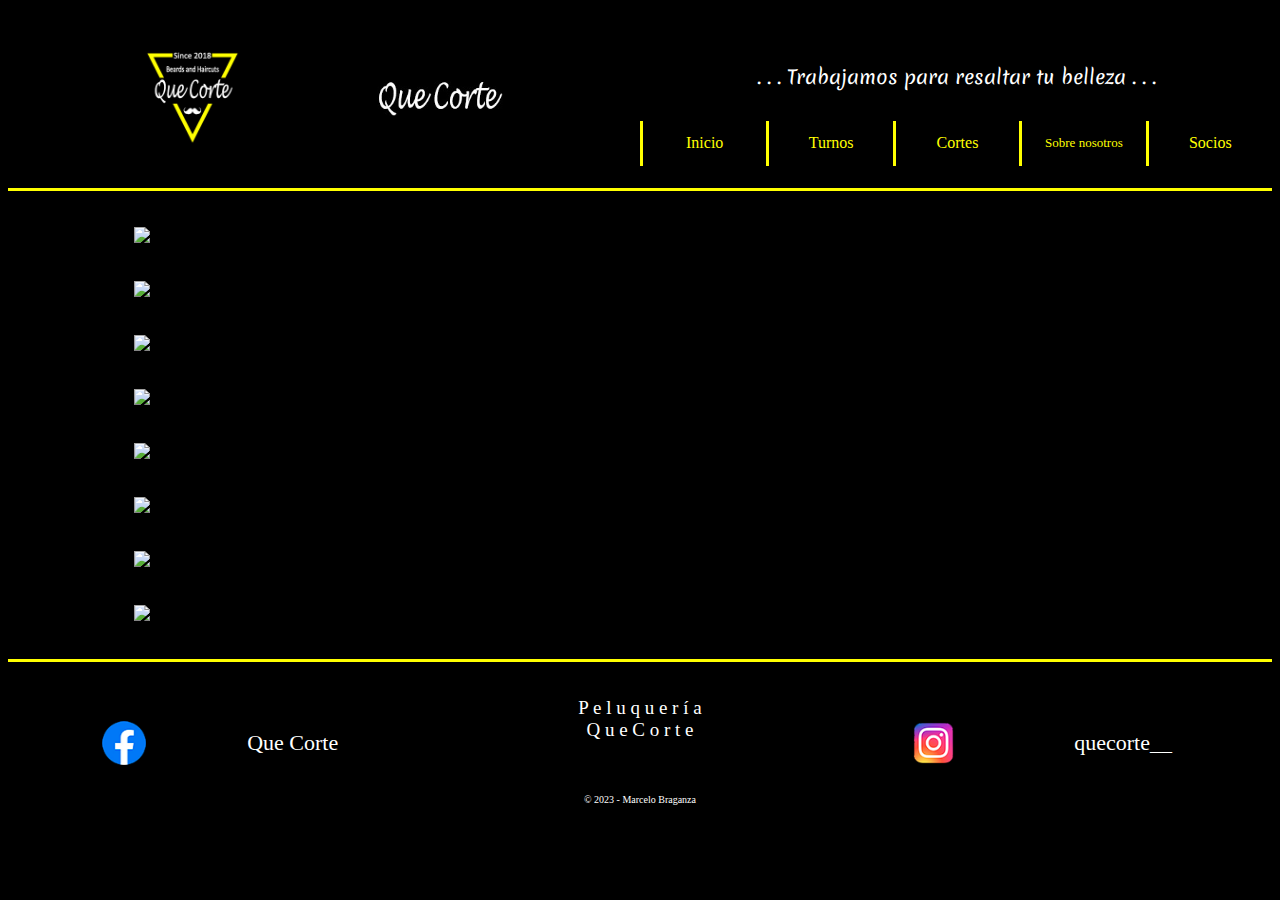
==== pages/cortes.html @ f1d54bb9 "queCorte_v1" ====
<!DOCTYPE html>
<html lang="en">
<head>
  <meta charset="UTF-8">
  <meta http-equiv="X-UA-Compatible" content="IE=edge">
  <meta name="viewport" content="width=device-width, initial-scale=1.0">
  <meta name="description" content="imagenes de diferentes cortes de pelo">
  <meta name="keywords" content="que corte, estilo, belleza, turnos, cortes, degrade, sobre nosotros, socios">
  <link href="https://cdn.jsdelivr.net/npm/bootstrap@5.3.0-alpha1/dist/css/bootstrap.min.css" rel="stylesheet" integrity="sha384-GLhlTQ8iRABdZLl6O3oVMWSktQOp6b7In1Zl3/Jr59b6EGGoI1aFkw7cmDA6j6gD" crossorigin="anonymous">
  <link rel="stylesheet" href="https://cdnjs.cloudflare.com/ajax/libs/animate.css/4.1.1/animate.min.css"/>
  <link rel="preconnect" href="https://fonts.googleapis.com">
  <link rel="preconnect" href="https://fonts.gstatic.com" crossorigin>
  <link href="https://fonts.googleapis.com/css2?family=Merienda:wght@600&display=swap" rel="stylesheet">
  <link rel="stylesheet" href="../sass/main.css">
  <title>Cortes</title>
</head>
<body>

  <header class="header">

    <div class="header-mobile">

      <div class="header-mobile__logo">
        <img class="header-mobile__logo__tamaño" src="../img/logo-que-corte.jpg" alt="logoQueCorte">
      </div>
  
      <div class="header-mobile__titulo animate__animated animate__slideInDown">
        <img class="header-mobile__titulo__tamaño" src="../img/titulo-header.jpg" alt="tituloHeader">
      </div>
  
      <div class="header-mobile__nav">
  
        <div class="dropdown header-mobile__nav__wid-dropdown">

          <button class="btn btn-color btn-sm dropdown-toggle header-mobile__nav__wid-dropdown__prop" type="button" data-bs-toggle="dropdown" aria-expanded="false">
          Menú
          </button>
          <ul class="dropdown-menu btn-color">
  
            <a class="header-mobile__nav__wid-dropdown__text-dec-href" href="../index.html"><li><button class="dropdown-item" type="button">Inicio</button></li></a>
  
  
            <a class="header-mobile__nav__wid-dropdown__text-dec-href" href="./turnos.html"><li><button class="dropdown-item" type="button">Turnos</button></li></a>
  
                    
            <a class="header-mobile__nav__wid-dropdown__text-dec-href" href="./cortes.html"><li><button class="dropdown-item" type="button">Cortes</button></li></a>
  
            <a class="header-mobile__nav__wid-dropdown__text-dec-href" href="./sobre-nosotros.html"><li><button class="dropdown-item" type="button">Sobre nosotros</button></li></a>
  
            <a class="header-mobile__nav__wid-dropdown__text-dec-href" href="./socios.html"><li><button class="dropdown-item" type="button">Socios</button></li></a>
  
          </ul>

        </div>

      </div>

    </div>

    <div class="header-desk">

      <div class="header-desk__logo-titulo">

        <img class="header-desk__logo-titulo__logo" src="../img/logo-que-corte.jpg" alt="logoQueCorte">
    
        <img class="header-desk__logo-titulo__titulo animate__animated animate__slideInDown" src="../img/titulo-header.jpg" alt="tituloHeader">
  
      </div>

      <div class="header-desk__frase-nav">

        <div class="header-desk__frase-nav__frase animate__animated animate__fadeInRightBig">
          . . . Trabajamos para resaltar tu belleza . . .
        </div>

        <div class="header-desk__frase-nav__nav">

          <div></div>
          <div></div>
          <div></div>
          <div></div>
          <div></div>
  
          <a class="header-desk__frase-nav__nav__enlaces-header" href="../index.html"><div>Inicio</div></a>
  
          <a class="header-desk__frase-nav__nav__enlaces-header" href="./turnos.html"><div>Turnos</div></a>
  
          <a class="header-desk__frase-nav__nav__enlaces-header" href="./cortes.html"><div>Cortes</div></a>
  
          <a class="header-desk__frase-nav__nav__enlaces-header header-desk__frase-nav__nav__over-enlace header-desk__frase-nav__nav__sobre-nosotros" href="./sobre-nosotros.html"><div>Sobre nosotros</div></a>
  
          <a class="header-desk__frase-nav__nav__enlaces-header" href="./socios.html"><div>Socios</div></a> 
          
          <div></div>
          <div></div>
          <div></div>
          <div></div>
          <div></div>
  
        </div>

      </div>
      
    </div>

  </header>

  <div class="body-cortes">
      
    <img class="body-cortes__cortes" src="../img/corte1.jpg" alt="corte1">

    <img class="body-cortes__cortes" src="../img/corte2.jpg" alt="corte2">

    <img class="body-cortes__cortes" src="../img/corte3.jpg" alt="corte3">

    <img class="body-cortes__cortes" src="../img/corte4.jpg" alt="corte4">

    <img class="body-cortes__cortes" src="../img/corte5.jpg" alt="corte5">

    <img class="body-cortes__cortes" src="../img/corte6.jpg" alt="corte6"> 

    <img class="body-cortes__cortes" src="../img/corte7.jpg" alt="corte7">

    <img class="body-cortes__cortes" src="../img/corte8.jpg" alt="corte8">

  </div>

  <footer class="footer">

    <div class="footer__face">

      <div></div>
      <div class="footer__face__logo-label">
        <div></div>
        <div class="footer__face__logo-label__logo">
          <img class="footer__face__logo-label__logo__img-dim" src="../img/logo-face.png" alt="logoFace">
        </div>
        <div class="footer__face__logo-label__label">
          Que Corte
        </div>
        <div></div>        
      </div>
      <div></div>

    </div>

    <div class="footer__titulo-copyrigth"> 

      <div class="footer__titulo-copyrigth__titulo animate__animated animate__heartBeat">
        <div>P e l u q u e r í a</div>
        <div>Q u e  C o r t e</div>
      </div>
      <div class="footer__titulo-copyrigth__copyrigth">
        © 2023 - Marcelo Braganza
      </div>
      
    </div>

    <div class="footer__insta">
      <div></div>
      <div class="footer__insta__logo-label">
        <div class="footer__insta__logo-label__logo">
          <img class="footer__insta__logo-label__logo__img-dim" src="../img/logo-insta.png" alt="logoInsta">
        </div>
        <div class="footer__insta__logo-label__label">
          quecorte__
        </div>
        <div></div>
      </div>
      <div></div>
    </div>

  </footer>

  <script src="https://cdn.jsdelivr.net/npm/bootstrap@5.3.0-alpha1/dist/js/bootstrap.bundle.min.js" integrity="sha384-w76AqPfDkMBDXo30jS1Sgez6pr3x5MlQ1ZAGC+nuZB+EYdgRZgiwxhTBTkF7CXvN" crossorigin="anonymous"></script>

</body>
</html>
---- sass/main.css ----
@charset "UTF-8";
.body-index {
  background-color: black;
  width: 100%;
  height: auto;
  display: flex;
  flex-direction: column;
  gap: 1vh;
  padding-top: 16vh;
  padding-bottom: 16vh;
}

.body-turnos {
  background-color: black;
  width: 100%;
  height: auto;
  padding-top: 18vh;
  padding-bottom: 18vh;
  display: flex;
  justify-content: center;
  align-items: center;
}
.body-turnos__regitro-turnos {
  background-color: black;
  width: 80%;
  height: auto;
  display: grid;
  grid-template-columns: 1fr;
  grid-template-rows: 1fr 1fr 1fr 1fr 1fr 1fr 1fr 1fr 1fr 1fr 1fr 1fr 1fr;
  border: 3px solid white;
  padding: 10px;
}
.body-turnos__regitro-turnos__h2 {
  width: 100%;
  height: auto;
  display: flex;
  justify-content: center;
  align-items: center;
  color: white;
  font-family: "Merienda", cursive;
}
.body-turnos__regitro-turnos__h2:hover {
  color: yellow;
}
.body-turnos__regitro-turnos__selecc-peluqueros {
  width: 100%;
  height: auto;
  display: flex;
  justify-content: center;
  align-items: center;
  padding: 5px;
}
.body-turnos__regitro-turnos__selecc-peluqueros__prop {
  width: 115px;
  height: auto;
  font-size: 13.5px;
  font-weight: 500;
}
.body-turnos__regitro-turnos__selecc-peluqueros__prop:hover {
  background-color: white;
  color: black;
}
.body-turnos__regitro-turnos__labels {
  color: white;
  width: 100%;
  height: auto;
  display: flex;
  justify-content: start;
  align-items: center;
  font-family: "Roboto Mono", monospace;
  font-weight: bolder;
}
.body-turnos__regitro-turnos__inputs {
  background-color: white;
  width: 100%;
  height: 80%;
  display: flex;
  justify-content: start;
  align-items: center;
}
.body-turnos__regitro-turnos__input-date {
  width: 70%;
  height: auto;
  display: flex;
  justify-content: center;
  align-items: center;
  justify-self: center;
  margin-top: 1vh;
}
.body-turnos__regitro-turnos__horarios {
  width: 100%;
  height: auto;
  display: flex;
  justify-content: center;
  align-items: center;
  margin-top: 2vh;
  gap: 2px;
}
.body-turnos__regitro-turnos__horarios__tm {
  width: 115px;
  height: auto;
  font-size: 13.5px;
  font-weight: 500;
}
.body-turnos__regitro-turnos__horarios__tm:hover {
  background-color: white;
  color: black;
}
.body-turnos__regitro-turnos__horarios__tt {
  width: 115px;
  height: auto;
  font-size: 13.5px;
  font-weight: 500;
}
.body-turnos__regitro-turnos__horarios__tt:hover {
  background-color: white;
  color: black;
}
.body-turnos__regitro-turnos__btn-regitrar-turno {
  width: 100%;
  height: auto;
  display: flex;
  justify-content: center;
  align-items: end;
  margin-bottom: 0.2vh;
}
.body-turnos__regitro-turnos__btn-regitrar-turno__prop {
  font-size: 13.5px;
  font-weight: 500;
  background-color: yellow;
}
.body-turnos__regitro-turnos__btn-regitrar-turno__prop:hover {
  background-color: white;
  color: black;
}

.body-cortes {
  width: 100%;
  height: auto;
  padding-top: 16.5vh;
  padding-bottom: 16.5vh;
  display: flex;
  flex-direction: column;
  align-items: center;
  gap: 1.5vh;
}
.body-cortes__cortes {
  width: 100%;
  height: auto;
}

.body-sobre-nosotros {
  width: 100%;
  height: auto;
  display: flex;
  justify-content: center;
  align-items: center;
  padding-top: 19.5vh;
  padding-bottom: 19.5vh;
}
.body-sobre-nosotros__texto {
  width: 80%;
  height: auto;
  color: white;
  text-align: justify;
}

.body-socios {
  width: 100%;
  height: auto;
  display: flex;
  justify-content: center;
  align-items: center;
  padding-top: 22.5vh;
  padding-bottom: 22.5vh;
}
.body-socios__form {
  width: 80%;
  height: auto;
  display: grid;
  grid-template-columns: 1fr;
  grid-template-rows: 1fr 1fr 1fr 1fr 1fr 1fr 1fr;
  gap: 3vh;
}
.body-socios__form__h2-socios {
  width: 100%;
  height: auto;
  display: flex;
  justify-content: center;
  align-items: center;
  color: white;
  font-family: "Merienda", cursive;
  font-size: 22px;
}
.body-socios__form__h2-socios:hover {
  color: yellow;
}
.body-socios__form__label-input-socios {
  width: 100%;
  height: 10%;
  display: grid;
  grid-template-columns: 1fr 3fr;
  gap: 10px;
  color: white;
}
.body-socios__form__wid-hei-socios {
  width: 100%;
  height: auto;
}
.body-socios__form__btn-socios {
  width: 100%;
  height: auto;
  display: flex;
  justify-content: center;
  align-items: center;
}
.body-socios__form__btn-socios__prop {
  font-size: 13.5px;
  font-weight: 500;
}
.body-socios__form__btn-socios__prop:hover {
  background-color: white;
  color: black;
}

body {
  background-color: black;
}

.btn-color {
  background-color: yellow;
}

.header-desk {
  display: none;
}

.header-mobile {
  background-color: black;
  width: 100%;
  height: 15vh;
  display: grid;
  grid-template-columns: 2fr 3fr 2fr;
  grid-template-rows: 1fr;
  border-bottom: 3px solid yellow;
  position: fixed;
  top: 0;
  z-index: 5;
}
.header-mobile__logo {
  width: 100%;
  height: auto;
  display: flex;
  justify-content: center;
  align-items: center;
}
.header-mobile__logo__tamaño {
  width: 70%;
  height: auto;
}
.header-mobile__titulo {
  width: 100%;
  height: auto;
  display: flex;
  justify-content: center;
  align-items: center;
}
.header-mobile__titulo__tamaño {
  width: 70%;
  height: auto;
}
.header-mobile__nav {
  width: 100%;
  height: auto;
  display: flex;
  justify-content: center;
  align-items: center;
}
.header-mobile__nav__wid-dropdown {
  width: 90%;
  height: auto;
}
.header-mobile__nav__wid-dropdown__prop {
  font-weight: 500;
}
.header-mobile__nav__wid-dropdown__text-dec-href {
  text-decoration: none;
}

.footer {
  background-color: black;
  width: 100%;
  height: 15vh;
  display: grid;
  grid-template-columns: 1fr 1fr 1fr;
  grid-template-rows: 1fr;
  border-top: 3px solid yellow;
  position: fixed;
  bottom: 0;
  z-index: 5;
}
.footer__face {
  width: 100%;
  height: auto;
  display: grid;
  grid-template-columns: 1fr;
  grid-template-rows: 1fr 2fr 1fr;
}
.footer__face__logo-label {
  width: 100%;
  height: auto;
  display: grid;
  grid-template-columns: 10% auto auto 10%;
  grid-template-rows: 1fr;
}
.footer__face__logo-label__logo {
  width: 100%;
  height: auto;
  display: flex;
  justify-content: center;
  align-items: center;
}
.footer__face__logo-label__logo__img-dim {
  width: 70%;
  height: auto;
}
.footer__face__logo-label__label {
  width: 100%;
  height: auto;
  display: flex;
  justify-content: center;
  align-items: center;
  font-size: 11px;
  color: white;
}
.footer__face__logo-label__label:hover {
  color: yellow;
}
.footer__titulo-copyrigth {
  width: 100%;
  height: auto;
  display: grid;
  grid-template-columns: 1fr;
  grid-template-rows: 70% 30%;
}
.footer__titulo-copyrigth__titulo {
  width: 100%;
  height: auto;
  display: flex;
  justify-content: center;
  align-items: center;
  flex-direction: column;
  color: white;
  font-size: 12px;
}
.footer__titulo-copyrigth__copyrigth {
  width: 100%;
  height: auto;
  display: flex;
  justify-content: center;
  align-items: center;
  font-size: 50%;
  color: white;
}
.footer__insta {
  width: 100%;
  height: auto;
  display: grid;
  grid-template-columns: 1fr;
  grid-template-rows: 1fr 2fr 1fr;
}
.footer__insta__logo-label {
  width: 100%;
  height: auto;
  display: grid;
  grid-template-columns: auto auto 15%;
  grid-template-rows: 1fr;
}
.footer__insta__logo-label__logo {
  width: 100%;
  height: auto;
  display: flex;
  justify-content: center;
  align-items: center;
}
.footer__insta__logo-label__logo__img-dim {
  width: 60%;
  height: auto;
}
.footer__insta__logo-label__label {
  width: 100%;
  height: auto;
  display: flex;
  justify-content: center;
  align-items: center;
  font-size: 11px;
  color: white;
}
.footer__insta__logo-label__label:hover {
  color: yellow;
}

@media (min-width: 425px) {
  .header-mobile__logo__tamaño {
    width: 60%;
    height: auto;
  }
  .header-mobile__titulo__tamaño {
    width: 65%;
    height: auto;
  }
  .header-mobile__nav__wid-dropdown__prop {
    width: 85px;
    height: auto;
  }
  .body-sobre-nosotros__texto {
    font-size: 16.5px;
  }
  .footer__titulo-copyrigth__titulo {
    font-size: 14px;
  }
  .footer__titulo-copyrigth__copyrigth {
    font-size: 9px;
  }
}
@media (orientation: landscape) and (max-width: 767px) {
  .header-mobile {
    height: 25vh;
  }
  .header-mobile__logo__tamaño {
    width: 35%;
  }
  .header-mobile__titulo__tamaño {
    width: 40%;
  }
  .header-mobile__nav__wid-dropdown__prop {
    width: 115px;
  }
  .body-index {
    padding-top: 30vh;
    padding-bottom: 5vh;
    gap: 5vh;
  }
  .body-turnos {
    padding-top: 35vh;
    padding-bottom: 10vh;
  }
  .body-cortes {
    padding-top: 30vh;
    padding-bottom: 5vh;
    gap: 5vh;
  }
  .body-cortes__cortes {
    width: 90%;
  }
  .body-sobre-nosotros {
    padding-top: 30vh;
    padding-bottom: 5vh;
  }
  .body-sobre-nosotros__texto {
    font-size: 15px;
  }
  .body-socios {
    padding-top: 35vh;
    padding-bottom: 10vh;
  }
  .body-socios__form {
    width: 65%;
  }
  .footer {
    height: 25vh;
    position: relative;
  }
  .footer__face__logo-label__logo__img-dim {
    width: 40%;
    height: auto;
  }
  .footer__face__logo-label__label {
    width: 100%;
    height: auto;
    font-size: 14px;
  }
  .footer__titulo-copyrigth__titulo {
    font-size: 14px;
  }
  .footer__insta__logo-label {
    grid-template-columns: auto auto;
  }
  .footer__insta__logo-label__logo__img-dim {
    width: 30%;
    height: auto;
  }
  .footer__insta__logo-label__label {
    width: 40%;
    height: auto;
    font-size: 14px;
  }
  .footer__titulo-copyrigth__copyrigth {
    font-size: 9px;
  }
}
/* tablet */
@media (min-width: 665px) and (max-width: 1024px) {
  .header-mobile__logo__tamaño {
    width: 35%;
    height: auto;
  }
  .header-mobile__titulo__tamaño {
    width: 50%;
    height: auto;
  }
  .header-mobile__nav__wid-dropdown__prop {
    width: 150px;
    height: 35px;
  }
  .body-turnos__regitro-turnos {
    width: 70%;
  }
  .body-turnos__regitro-turnos__selecc-peluqueros__prop {
    width: 200px;
  }
  .body-turnos__regitro-turnos__input-date {
    width: 400px;
    height: auto;
  }
  .body-turnos__regitro-turnos__horarios__tm {
    width: 200px;
    height: auto;
  }
  .body-turnos__regitro-turnos__horarios__tt {
    width: 200px;
    height: auto;
  }
  .body-sobre-nosotros__texto {
    font-size: 22.5px;
  }
  .body-socios {
    padding-top: 22vh;
    padding-bottom: 22vh;
  }
  .body-socios__form {
    width: 70%;
    height: 370px;
  }
  .footer__face__logo-label__logo__img-dim {
    width: 35%;
    height: auto;
  }
  .footer__face__logo-label__label {
    width: 100%;
    height: auto;
    font-size: 14px;
  }
  .footer__titulo-copyrigth__titulo {
    font-size: 15px;
  }
  .footer__insta__logo-label {
    grid-template-columns: auto auto;
  }
  .footer__insta__logo-label__logo__img-dim {
    width: 32%;
    height: auto;
  }
  .footer__insta__logo-label__label {
    width: 40%;
    height: auto;
    font-size: 14px;
  }
  .footer__titulo-copyrigth__copyrigth {
    font-size: 10px;
  }
}
/* laptop */
@media (min-width: 1024px) {
  .header-mobile {
    display: none;
  }
  .header-desk {
    width: 100%;
    height: 20vh;
    display: grid;
    grid-template-columns: 50% 50%;
    grid-template-rows: 1fr;
    border-bottom: 3px solid yellow;
  }
  .header-desk__logo-titulo {
    background-color: black;
    width: 100%;
    height: auto;
    display: flex;
    justify-content: space-evenly;
    align-items: center;
  }
  .header-desk__logo-titulo__logo {
    width: 15%;
    height: auto;
  }
  .header-desk__logo-titulo__titulo {
    width: 20%;
    height: auto;
  }
  .header-desk__frase-nav {
    width: 100%;
    height: auto;
    display: grid;
    grid-template-columns: 1fr;
    grid-template-rows: 1fr 1fr;
  }
  .header-desk__frase-nav__frase {
    width: 100%;
    height: 35px;
    display: flex;
    justify-content: center;
    align-self: flex-end;
    font-size: 19px;
    font-family: "Merienda", cursive;
    color: white;
  }
  .header-desk__frase-nav__nav {
    width: 100%;
    height: auto;
    display: grid;
    grid-template-columns: 1fr 1fr 1fr 1fr 1fr;
    grid-template-rows: 1fr 2fr 1fr;
  }
  .header-desk__frase-nav__nav__enlaces-header {
    display: flex;
    justify-content: center;
    align-items: center;
    border-left: 3px solid yellow;
    text-decoration: none;
    color: yellow;
    text-align: center;
    font-size: 16px;
  }
  .header-desk__frase-nav__nav__enlaces-header:hover {
    color: white;
  }
  .header-desk__frase-nav__nav__over-enlace {
    font-size: 13px;
    padding-bottom: 1px;
    text-decoration: none;
    color: yellow;
    text-align: center;
  }
  .body-index {
    width: 100%;
    height: auto;
    display: flex;
    justify-content: center;
    align-items: center;
    flex-direction: column;
    gap: 4vh;
    padding-top: 4vh;
    padding-bottom: 4vh;
  }
  .body-index__carousel-1 {
    width: 80%;
    height: auto;
  }
  .body-index__carousel-2 {
    width: 80%;
    height: auto;
  }
  .body-turnos {
    padding-top: 6vh;
    padding-bottom: 6vh;
  }
  .body-turnos__regitro-turnos {
    width: 60%;
  }
  .body-cortes {
    padding-top: 4vh;
    padding-bottom: 4vh;
    gap: 4vh;
  }
  .body-cortes__cortes {
    width: 80%;
    height: auto;
  }
  .body-sobre-nosotros {
    width: 100%;
    height: auto;
    display: flex;
    justify-content: center;
    align-items: center;
    padding-top: 6vh;
    padding-bottom: 6vh;
  }
  .body-sobre-nosotros__texto {
    width: 60%;
    height: auto;
    color: white;
    text-align: justify;
    font-size: 22px;
  }
  .body-socios {
    padding-top: 6vh;
    padding-bottom: 6vh;
  }
  .body-socios__form {
    width: 50%;
  }
  .footer {
    width: 100%;
    height: 18vh;
    position: relative;
  }
  .footer__face__logo-label__logo__img-dim {
    width: 30%;
    height: auto;
  }
  .footer__face__logo-label__label {
    width: 100%;
    height: auto;
    font-size: 22px;
  }
  .footer__titulo-copyrigth__titulo {
    font-size: 19px;
  }
  .footer__titulo-copyrigth__copyrigth {
    font-size: 10px;
  }
  .footer__insta__logo-label {
    grid-template-columns: auto auto 10%;
  }
  .footer__insta__logo-label__label {
    width: 100%;
    height: auto;
    font-size: 22px;
  }
  .footer__insta__logo-label__logo__img-dim {
    width: 25%;
    height: auto;
  }
}
@media (min-width: 1440px) {
  .header-desk__frase-nav__frase {
    align-self: center;
    padding-top: 1vh;
    font-size: 31px;
  }
  .header-desk__frase-nav__nav__enlaces-header {
    font-size: 19px;
  }
  .body-turnos__regitro-turnos {
    padding: 3vh;
  }
  .body-turnos__regitro-turnos__h2 {
    font-size: 30px;
  }
  .body-turnos__regitro-turnos__selecc-peluqueros__prop {
    width: 300px;
    height: 40px;
    font-size: 20px;
  }
  .ul-selecc-peluqueros {
    width: 300px;
    height: auto;
  }
  .body-turnos__regitro-turnos__labels {
    font-size: 25px;
  }
  .body-turnos__regitro-turnos__horarios__tm {
    width: 250px;
    height: 40px;
    font-size: 18px;
  }
  .body-turnos__regitro-turnos__horarios__tt {
    width: 250px;
    height: 40px;
    font-size: 18px;
  }
  .body-turnos__regitro-turnos__btn-regitrar-turno__prop {
    width: 100%;
    height: 40px;
    font-size: 20px;
    font-weight: bold;
  }
  .body-sobre-nosotros__texto {
    font-size: 28px;
  }
  .body-socios__form__h2-socios {
    font-size: 35px;
  }
  .body-socios__form__label-input-socios {
    height: 40px;
    font-size: 27px;
  }
  .body-socios__form__btn-socios__prop {
    height: 40px;
    font-size: 20px;
    font-weight: bold;
  }
}/*# sourceMappingURL=main.css.map */
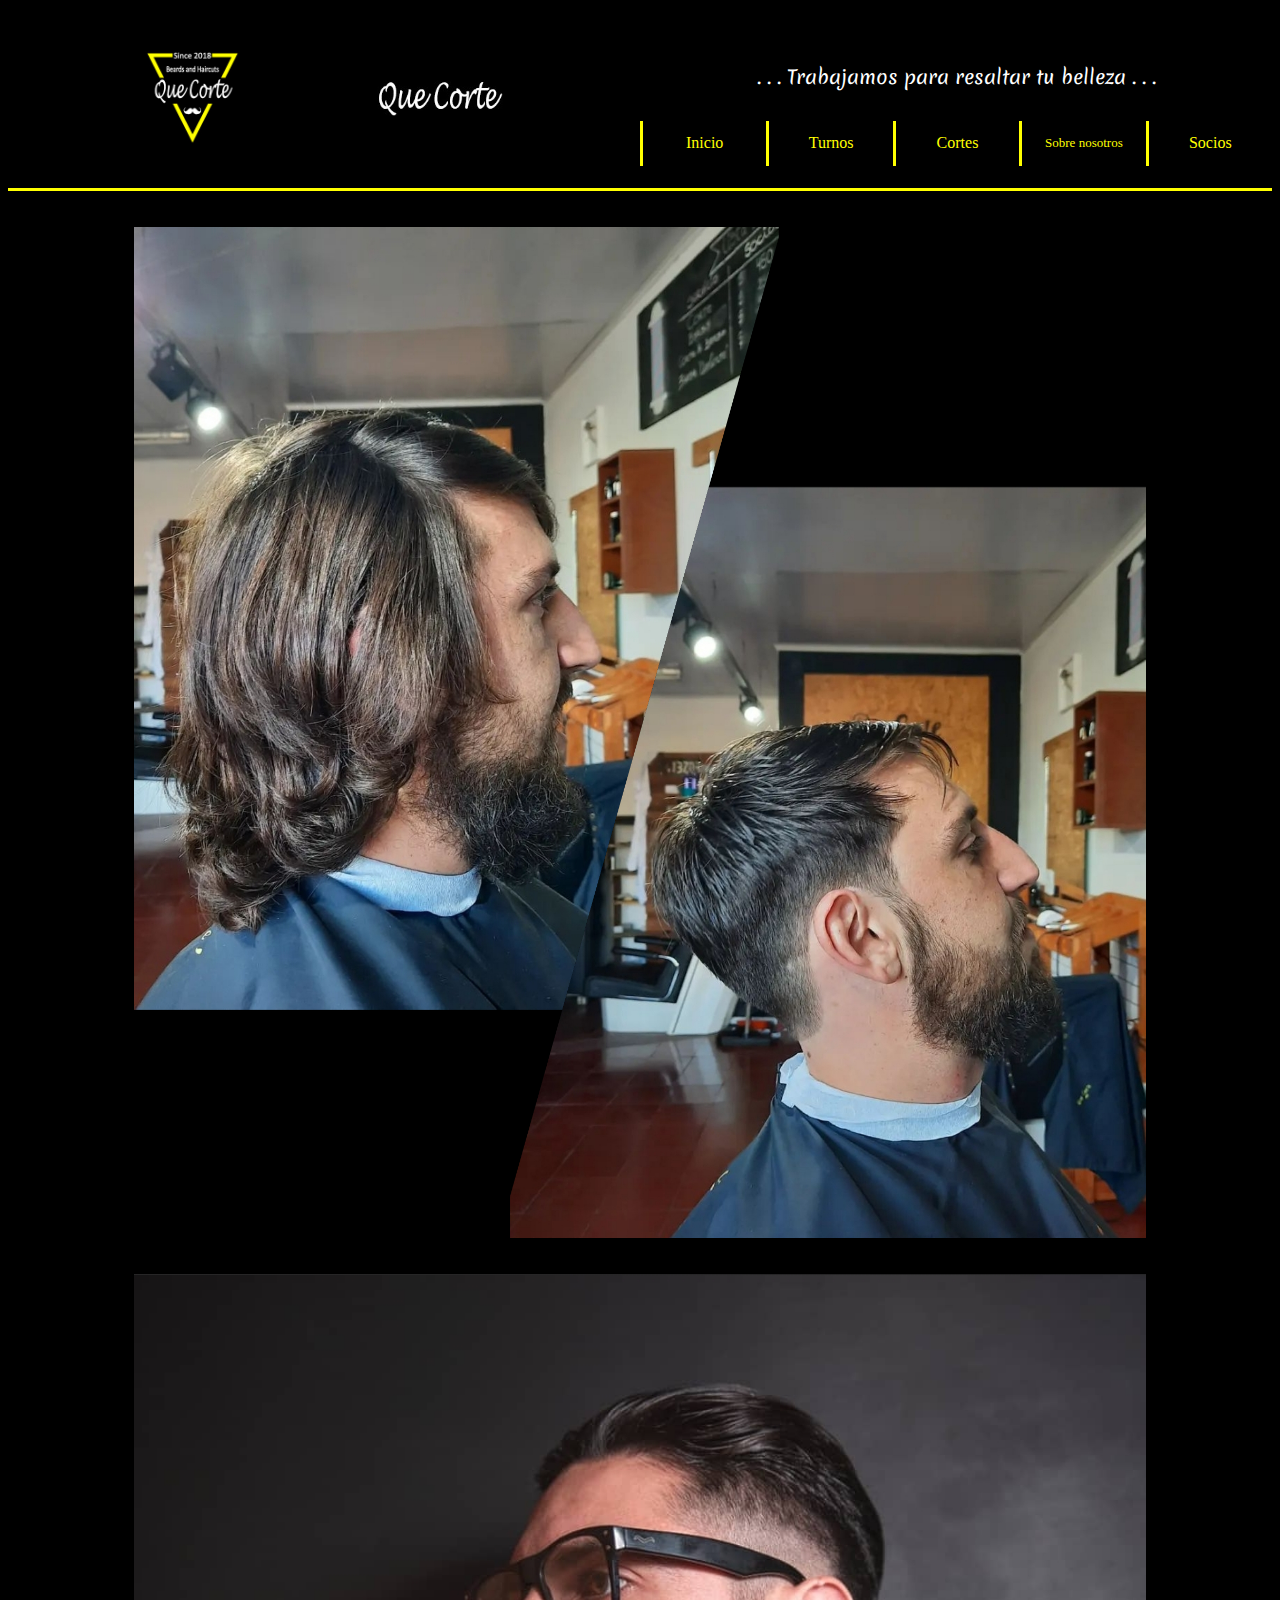
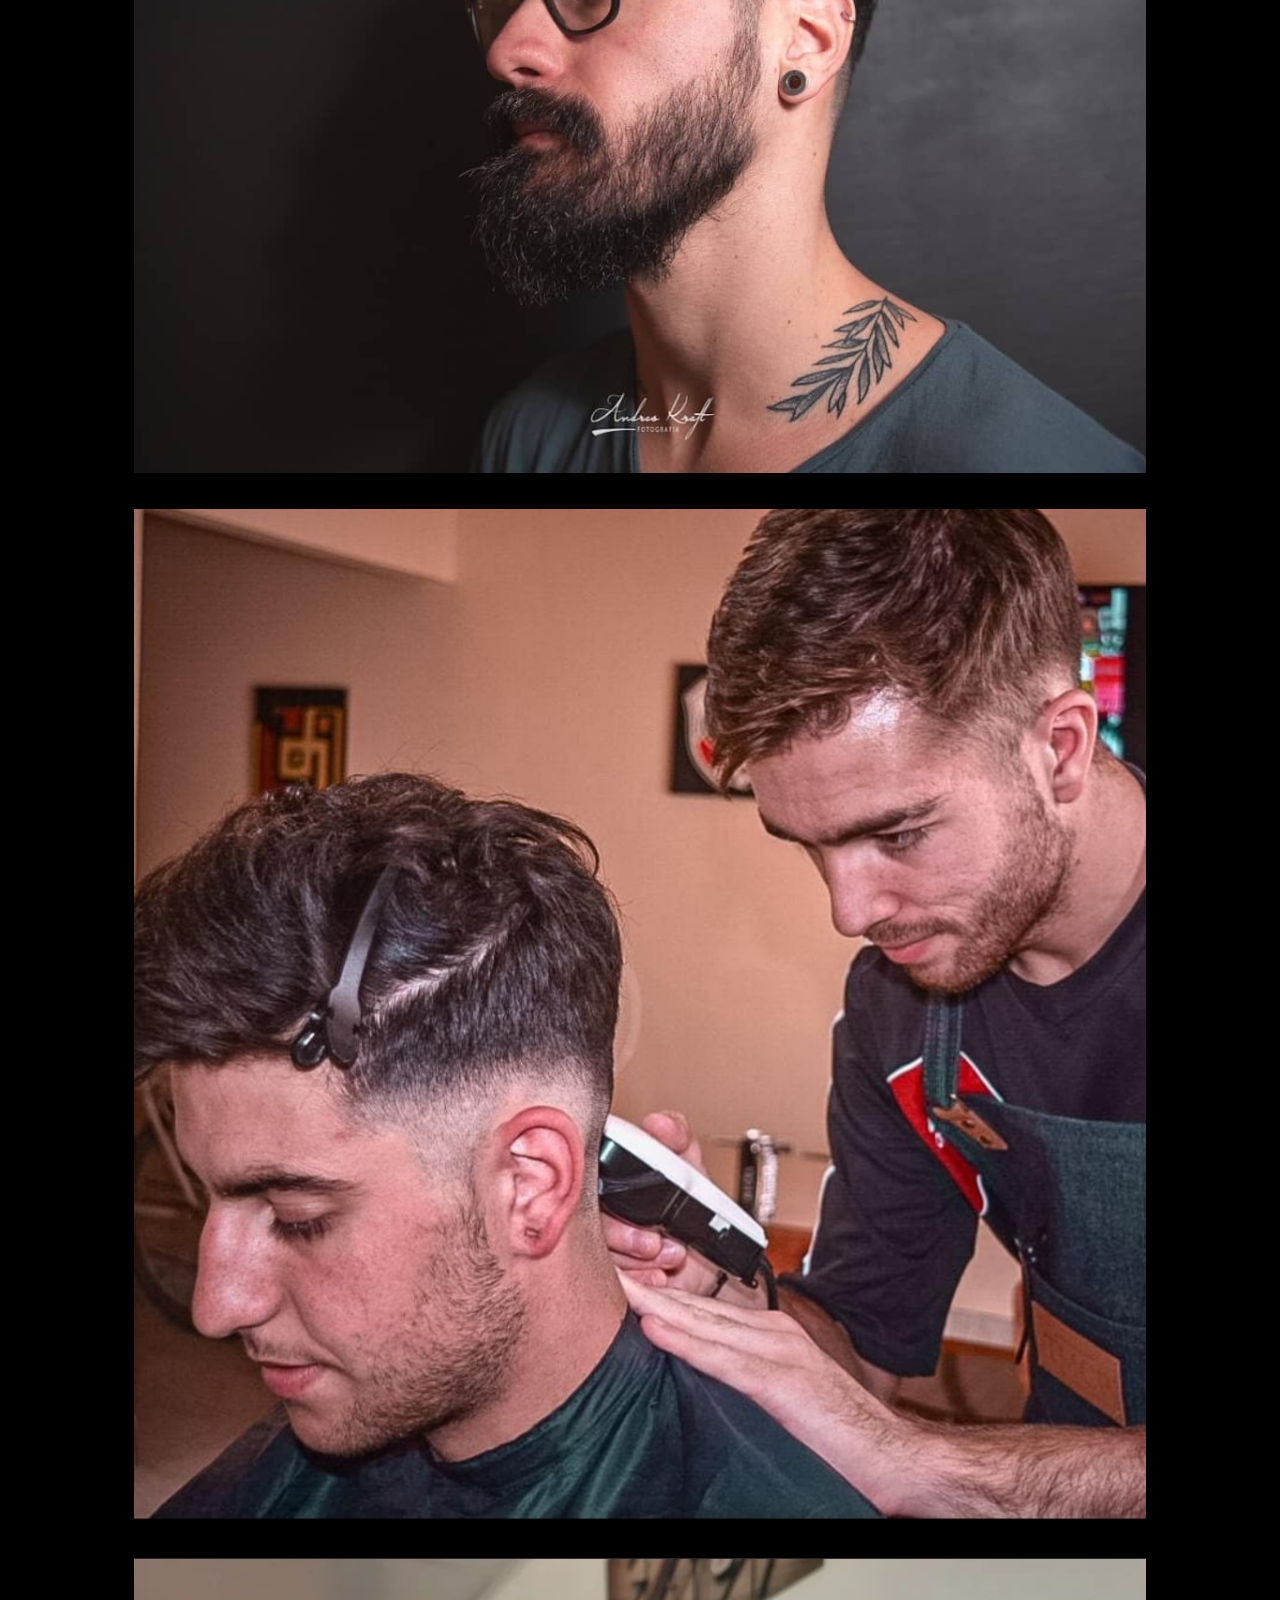
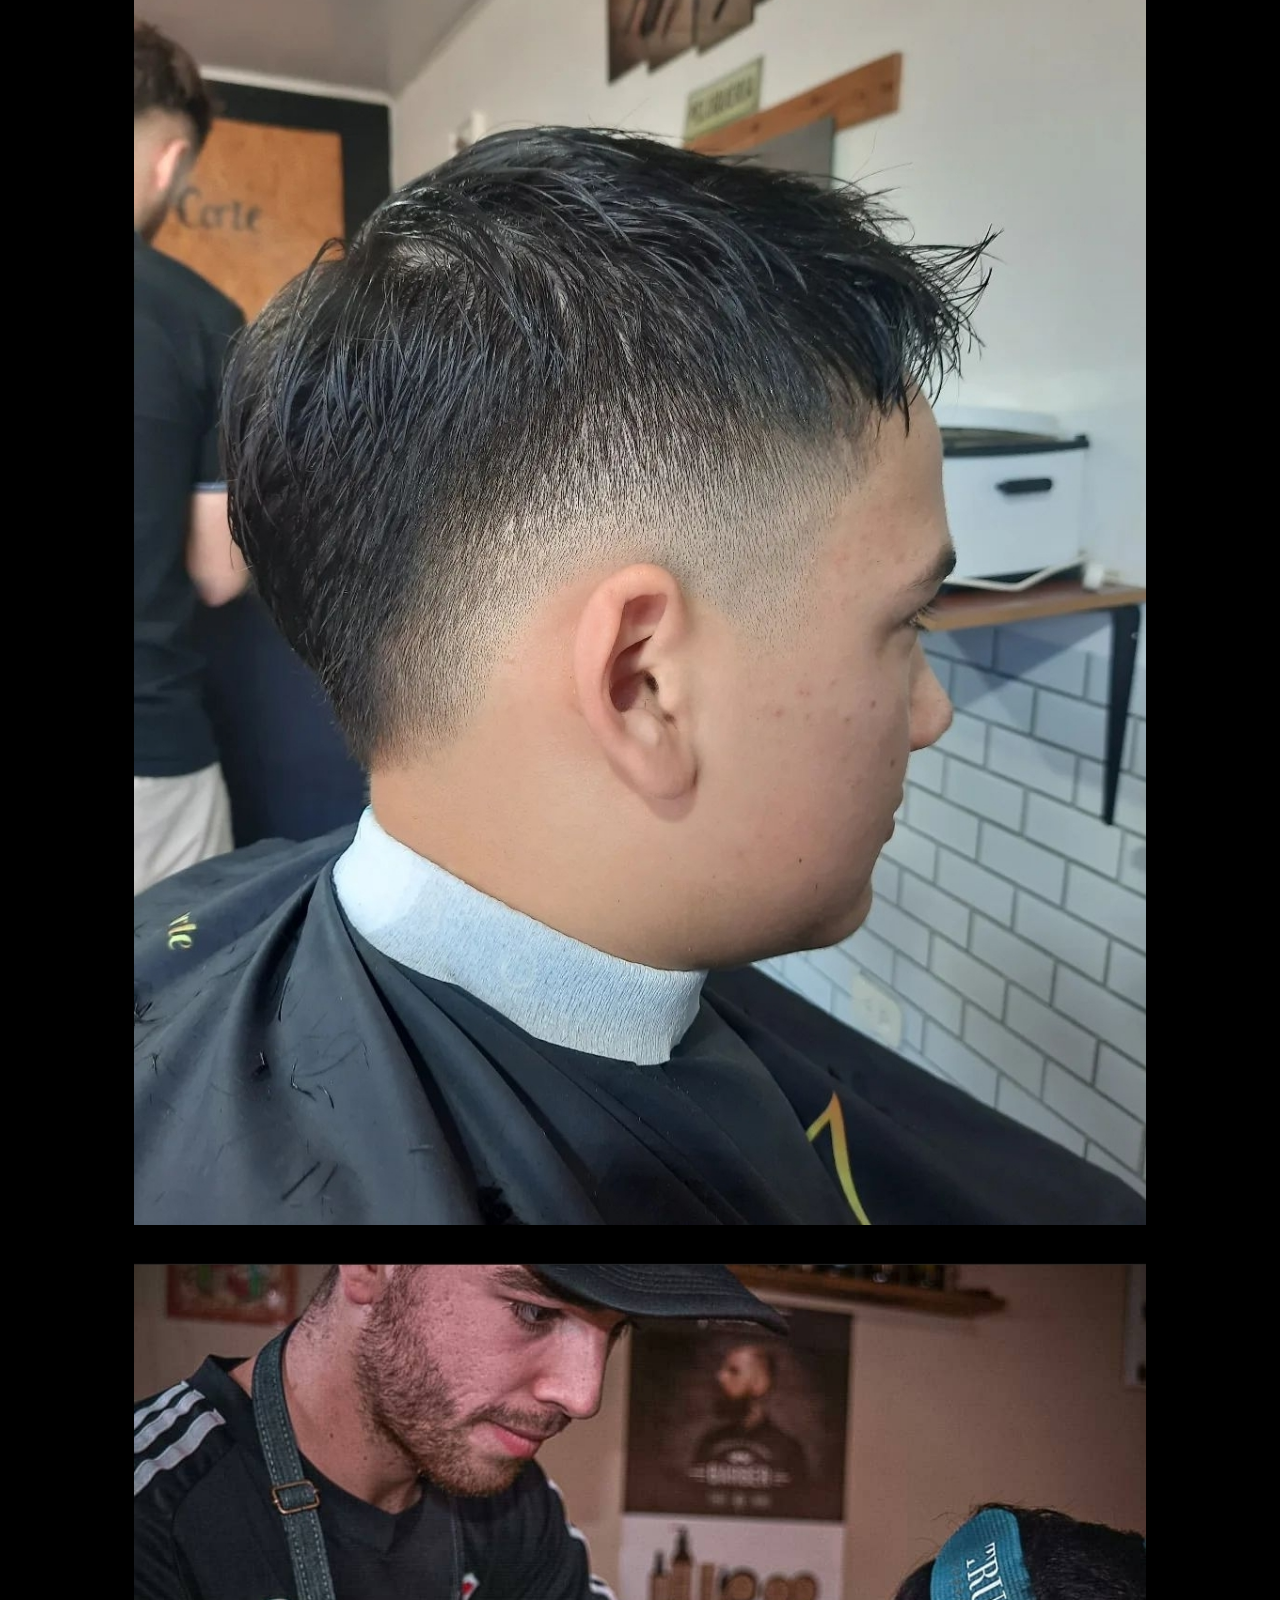
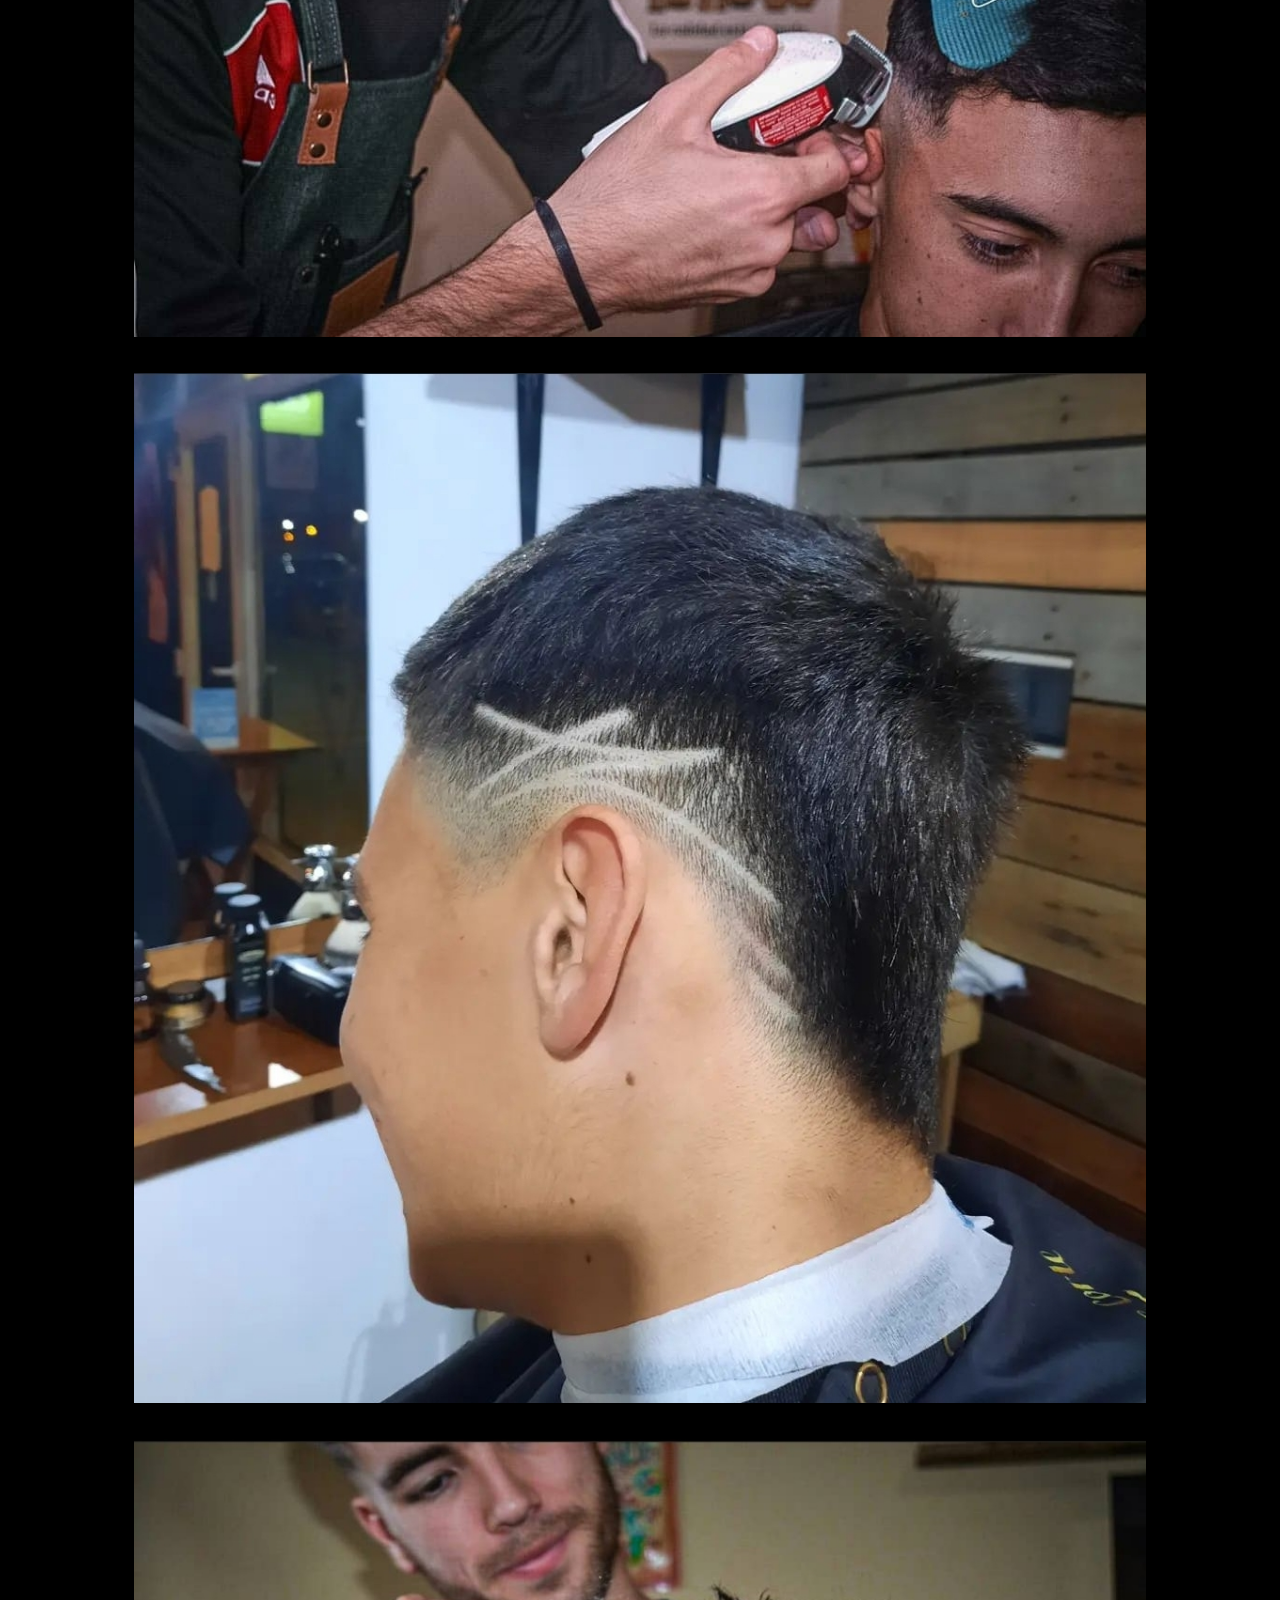
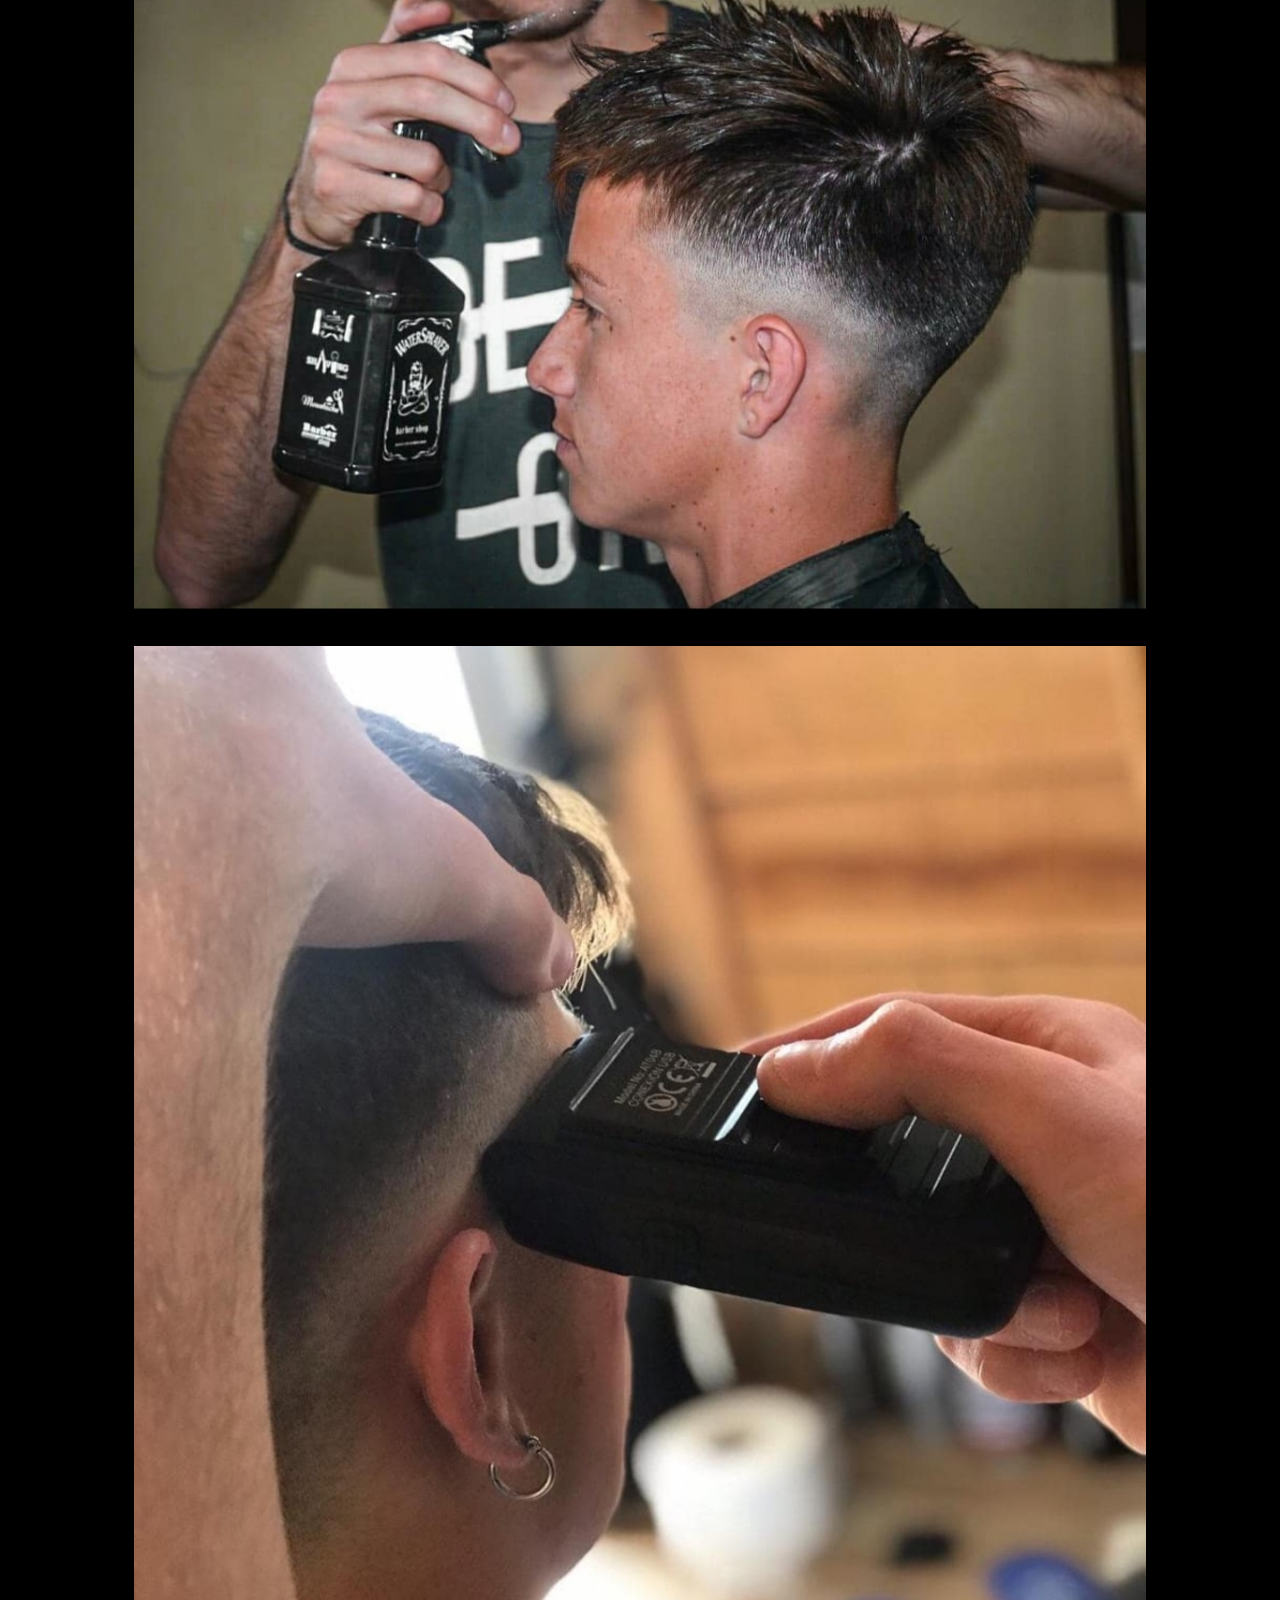
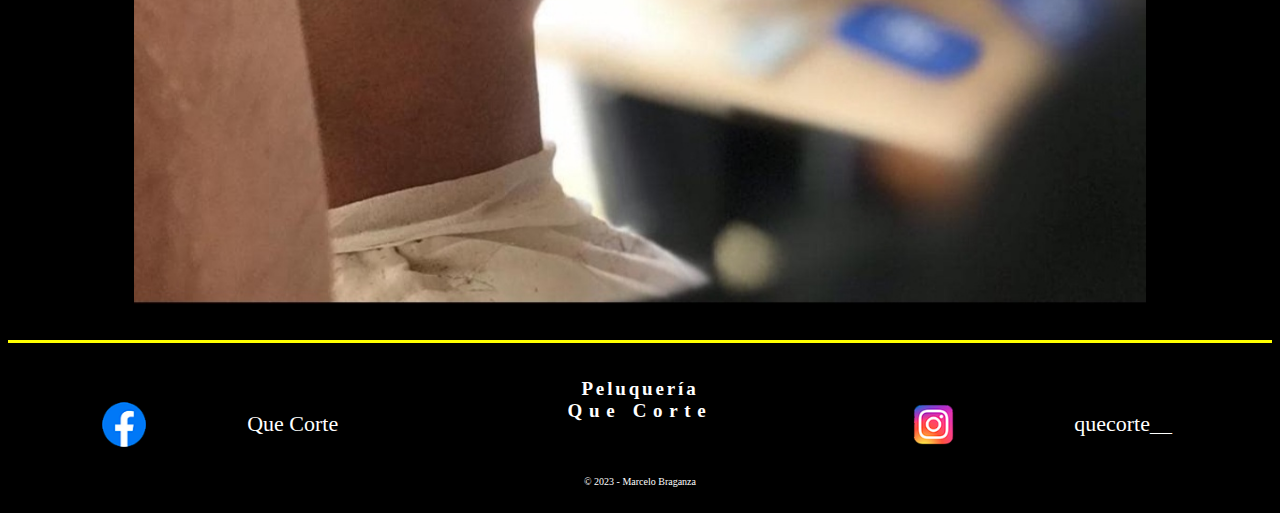
==== commit ae9be187: "queCorte_v1.1" ====
--- a/pages/cortes.html
+++ b/pages/cortes.html
@@ -147,8 +147,8 @@
     <div class="footer__titulo-copyrigth"> 
 
       <div class="footer__titulo-copyrigth__titulo animate__animated animate__heartBeat">
-        <div>P e l u q u e r í a</div>
-        <div>Q u e  C o r t e</div>
+        <div class="footer__titulo-copyrigth__titulo__pelu">Peluquería</div>
+        <div class="footer__titulo-copyrigth__titulo__queCorte">Que Corte</div>
       </div>
       <div class="footer__titulo-copyrigth__copyrigth">
         © 2023 - Marcelo Braganza
--- a/sass/main.css
+++ b/sass/main.css
@@ -29,6 +29,7 @@
   grid-template-rows: 1fr 1fr 1fr 1fr 1fr 1fr 1fr 1fr 1fr 1fr 1fr 1fr 1fr;
   border: 3px solid white;
   padding: 10px;
+  gap: 1vh;
 }
 .body-turnos__regitro-turnos__h2 {
   width: 100%;
@@ -80,12 +81,11 @@
 }
 .body-turnos__regitro-turnos__input-date {
   width: 70%;
-  height: auto;
+  height: 40px;
   display: flex;
   justify-content: center;
   align-items: center;
   justify-self: center;
-  margin-top: 1vh;
 }
 .body-turnos__regitro-turnos__horarios {
   width: 100%;
@@ -93,12 +93,11 @@
   display: flex;
   justify-content: center;
   align-items: center;
-  margin-top: 2vh;
   gap: 2px;
 }
 .body-turnos__regitro-turnos__horarios__tm {
   width: 115px;
-  height: auto;
+  height: 35px;
   font-size: 13.5px;
   font-weight: 500;
 }
@@ -108,7 +107,7 @@
 }
 .body-turnos__regitro-turnos__horarios__tt {
   width: 115px;
-  height: auto;
+  height: 35px;
   font-size: 13.5px;
   font-weight: 500;
 }
@@ -120,19 +119,22 @@
   width: 100%;
   height: auto;
   display: flex;
-  justify-content: center;
   align-items: end;
-  margin-bottom: 0.2vh;
 }
 .body-turnos__regitro-turnos__btn-regitrar-turno__prop {
-  font-size: 13.5px;
-  font-weight: 500;
+  width: 150px;
+  height: 40px;
+  border-radius: 10%;
   background-color: yellow;
 }
 .body-turnos__regitro-turnos__btn-regitrar-turno__prop:hover {
   background-color: white;
   color: black;
 }
+.body-turnos__regitro-turnos__btn-regitrar-turno__prop__font {
+  font-size: 16px;
+  font-weight: 700;
+}
 
 .body-cortes {
   width: 100%;
@@ -163,6 +165,7 @@
   height: auto;
   color: white;
   text-align: justify;
+  font-size: 20px;
 }
 
 .body-socios {
@@ -171,8 +174,8 @@
   display: flex;
   justify-content: center;
   align-items: center;
-  padding-top: 22.5vh;
-  padding-bottom: 22.5vh;
+  padding-top: 20vh;
+  padding-bottom: 20vh;
 }
 .body-socios__form {
   width: 80%;
@@ -180,7 +183,7 @@
   display: grid;
   grid-template-columns: 1fr;
   grid-template-rows: 1fr 1fr 1fr 1fr 1fr 1fr 1fr;
-  gap: 3vh;
+  gap: 6vh;
 }
 .body-socios__form__h2-socios {
   width: 100%;
@@ -197,15 +200,16 @@
 }
 .body-socios__form__label-input-socios {
   width: 100%;
-  height: 10%;
-  display: grid;
-  grid-template-columns: 1fr 3fr;
-  gap: 10px;
+  height: auto;
+  display: grid;
+  grid-template-columns: 1fr 2fr;
   color: white;
 }
-.body-socios__form__wid-hei-socios {
-  width: 100%;
-  height: auto;
+.body-socios__form__label-input-socios__label {
+  font-size: 20px;
+}
+.body-socios__form__label-input-socios__input {
+  height: 100%;
 }
 .body-socios__form__btn-socios {
   width: 100%;
@@ -215,8 +219,9 @@
   align-items: center;
 }
 .body-socios__form__btn-socios__prop {
-  font-size: 13.5px;
-  font-weight: 500;
+  height: 40px;
+  font-size: 18px;
+  font-weight: 700;
 }
 .body-socios__form__btn-socios__prop:hover {
   background-color: white;
@@ -352,6 +357,13 @@
   flex-direction: column;
   color: white;
   font-size: 12px;
+  font-weight: 600;
+}
+.footer__titulo-copyrigth__titulo__pelu {
+  letter-spacing: 0.15em;
+}
+.footer__titulo-copyrigth__titulo__queCorte {
+  letter-spacing: 0.35em;
 }
 .footer__titulo-copyrigth__copyrigth {
   width: 100%;
@@ -413,8 +425,24 @@
     width: 85px;
     height: auto;
   }
+  .body-turnos__regitro-turnos__h2 {
+    font-size: 20px;
+  }
+  .body-turnos__regitro-turnos__selecc-peluqueros__prop {
+    width: 140px;
+    height: 35px;
+  }
+  .body-turnos__regitro-turnos__horarios__tm {
+    width: 150px;
+  }
+  .body-turnos__regitro-turnos__horarios__tt {
+    width: 150px;
+  }
   .body-sobre-nosotros__texto {
-    font-size: 16.5px;
+    font-size: 21px;
+  }
+  .body-socios__form {
+    gap: 7vh;
   }
   .footer__titulo-copyrigth__titulo {
     font-size: 14px;
@@ -423,7 +451,7 @@
     font-size: 9px;
   }
 }
-@media (orientation: landscape) and (max-width: 767px) {
+@media (orientation: landscape) {
   .header-mobile {
     height: 25vh;
   }
@@ -500,7 +528,7 @@
   }
 }
 /* tablet */
-@media (min-width: 665px) and (max-width: 1024px) {
+@media (min-width: 768px) {
   .header-mobile__logo__tamaño {
     width: 35%;
     height: auto;
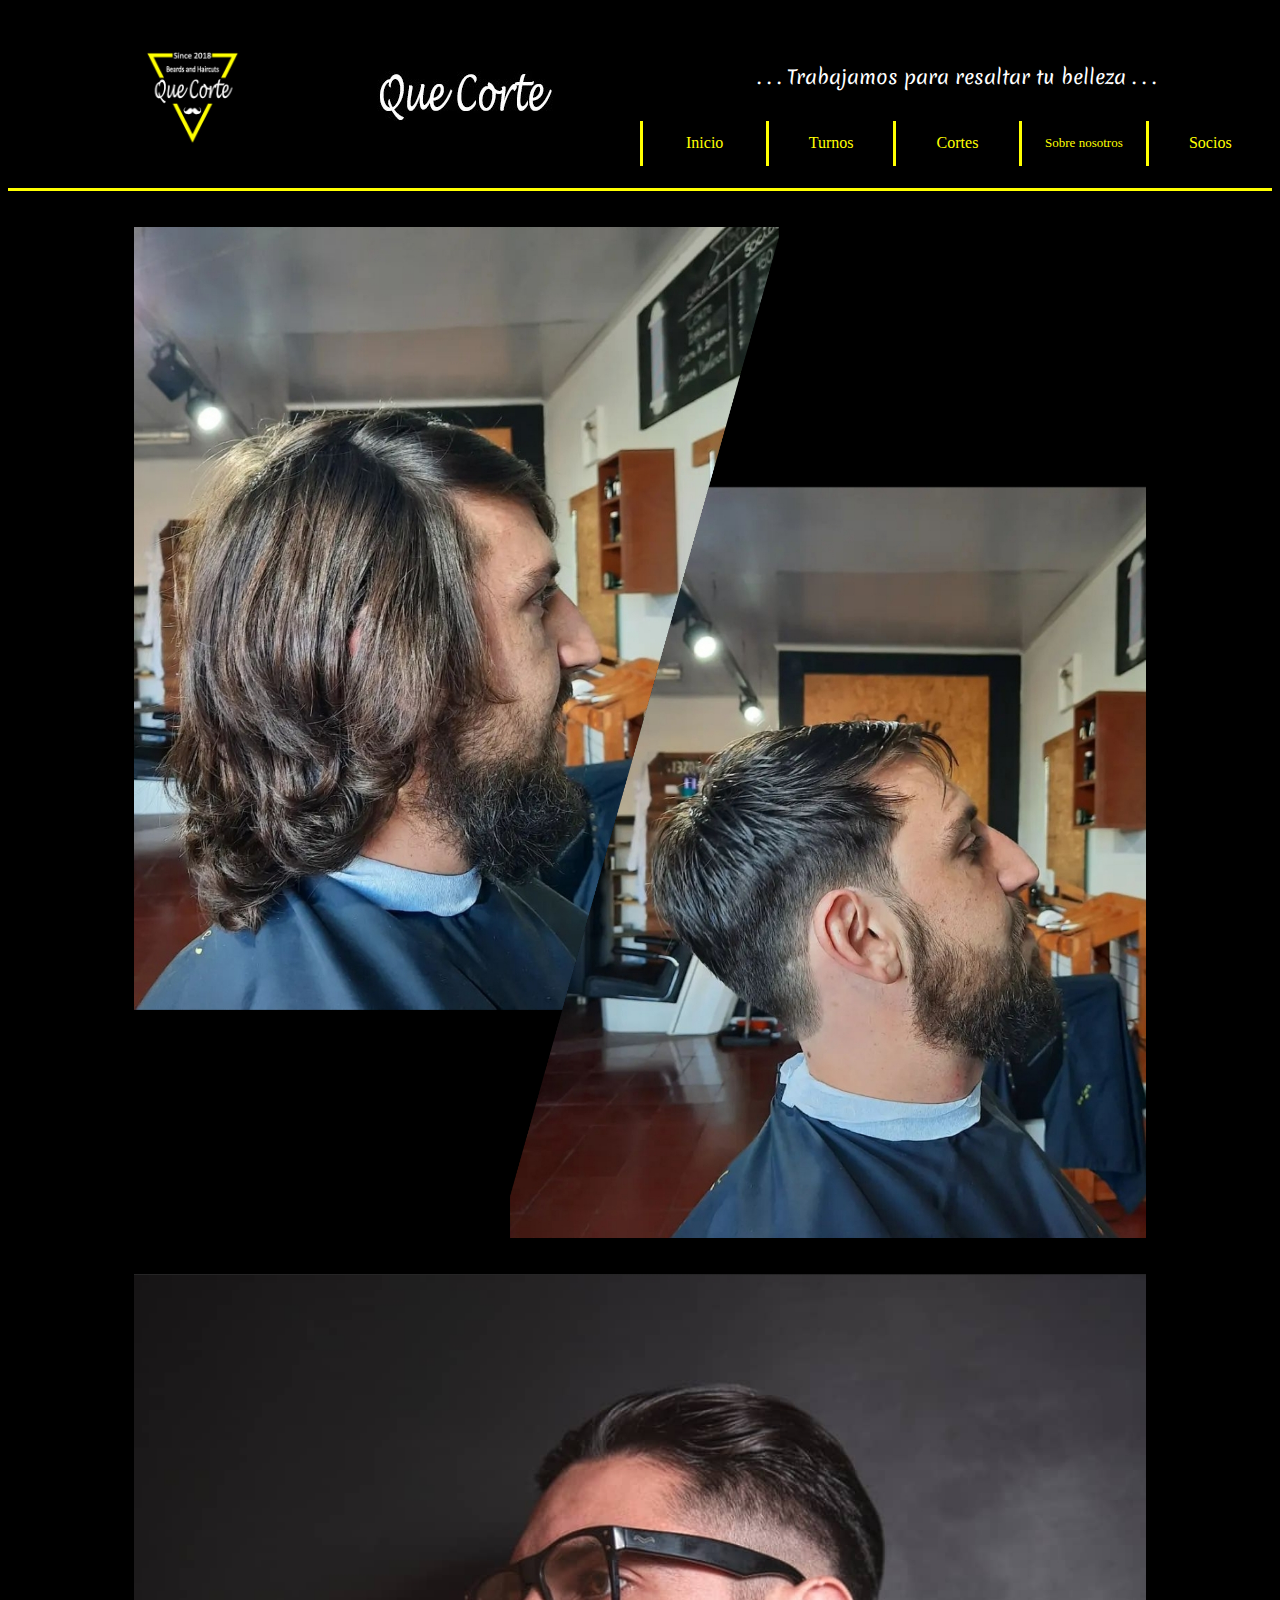
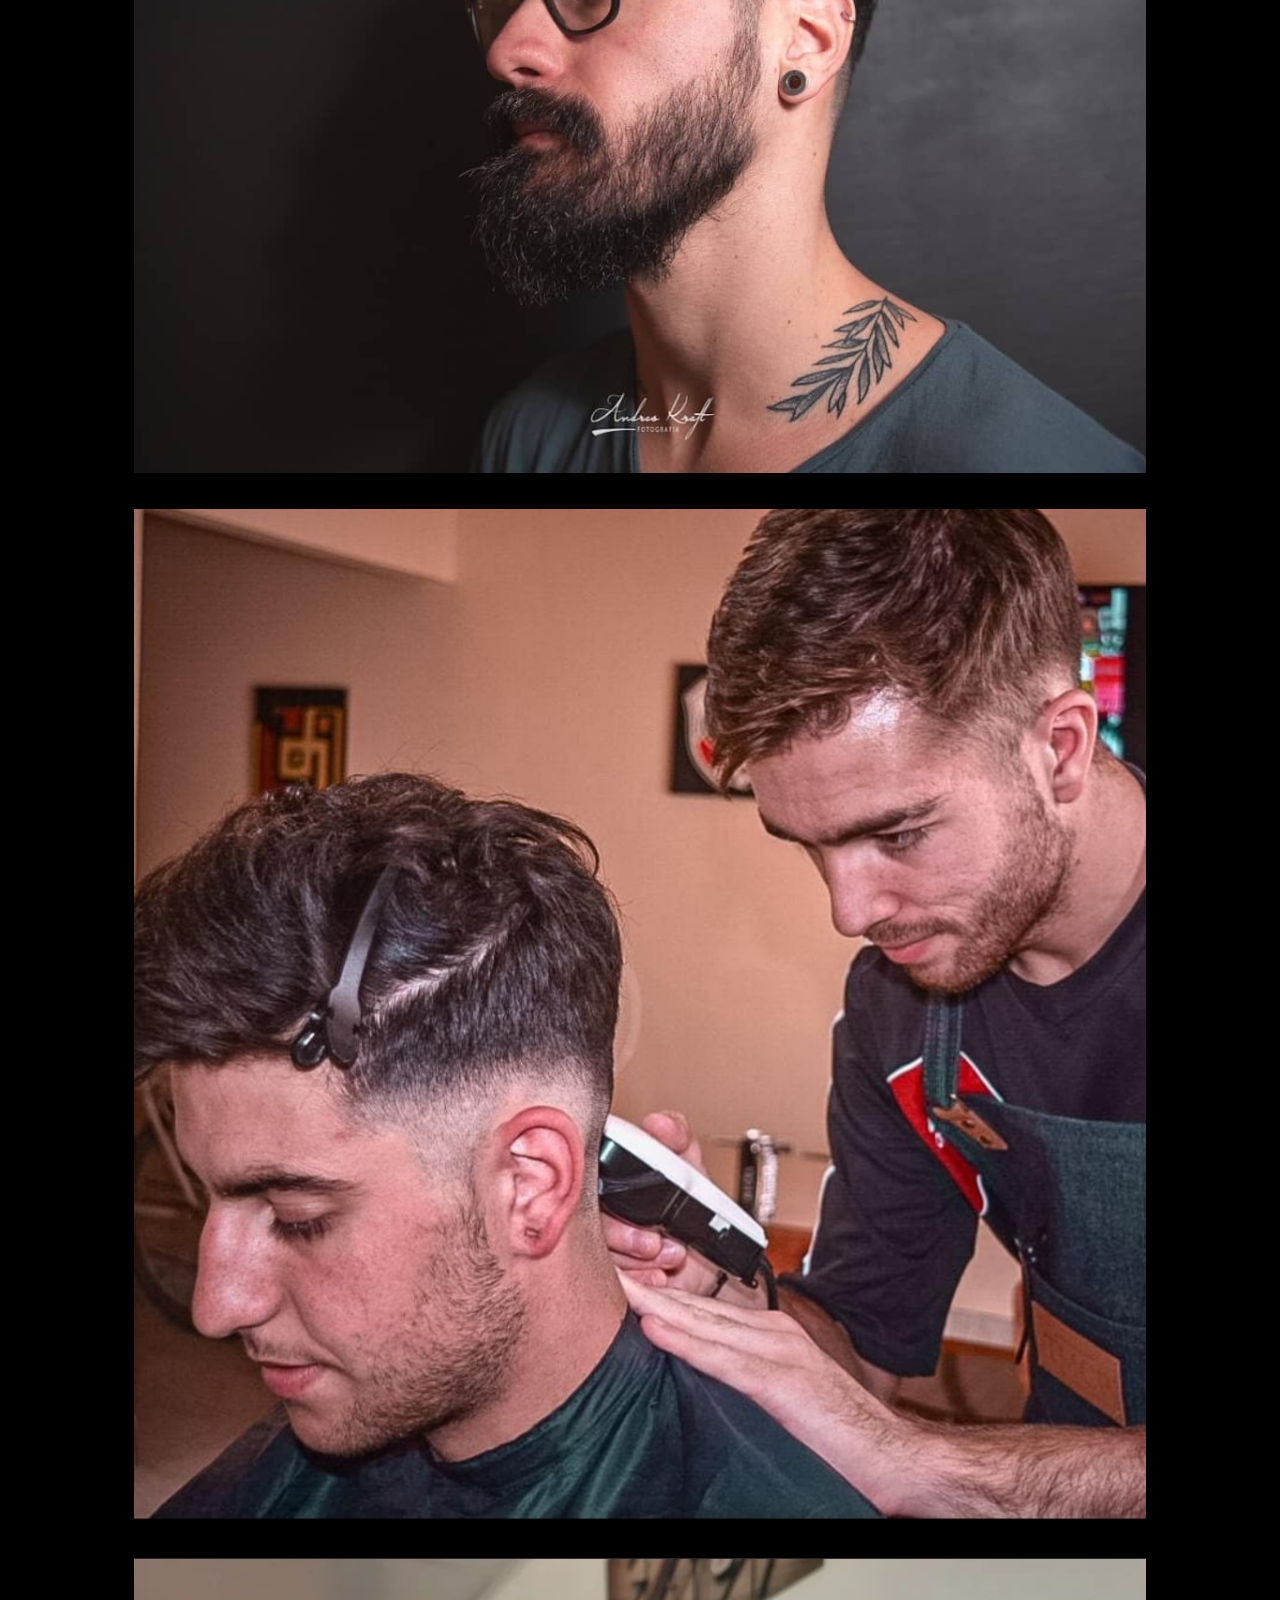
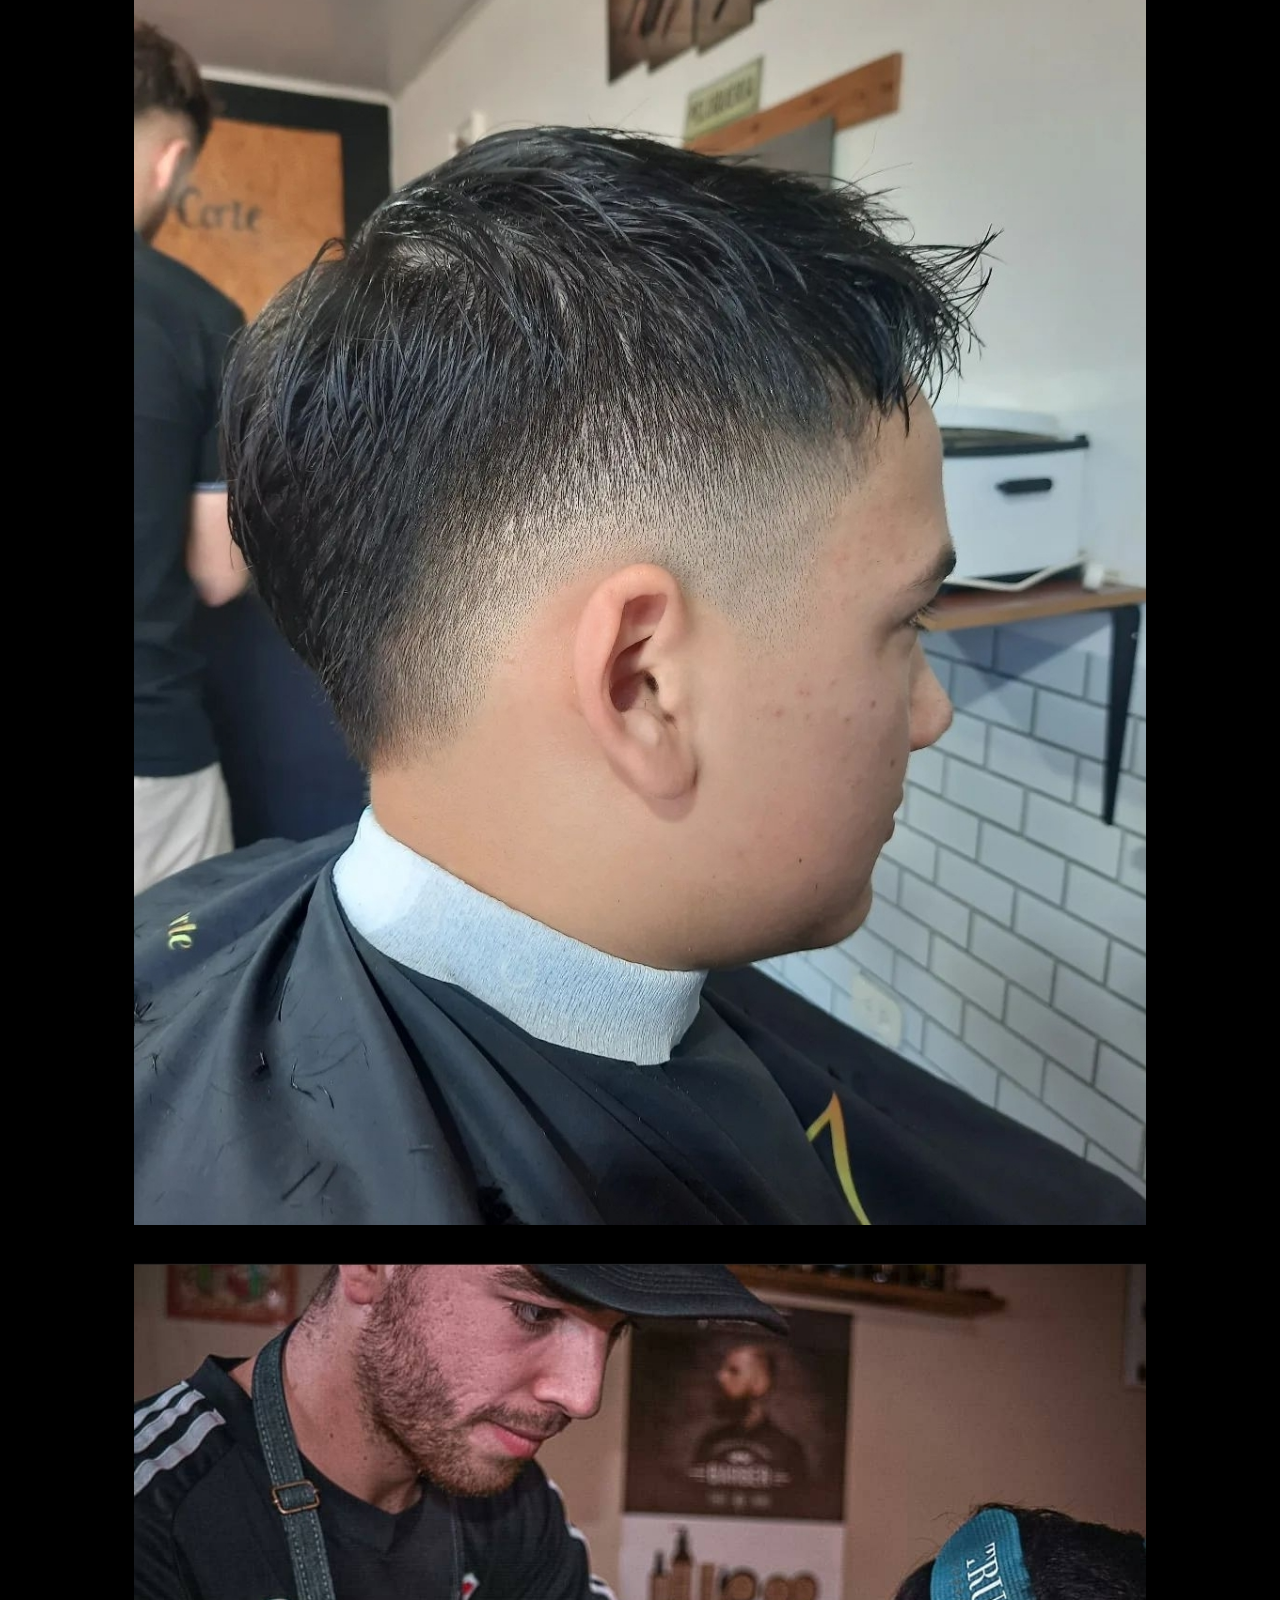
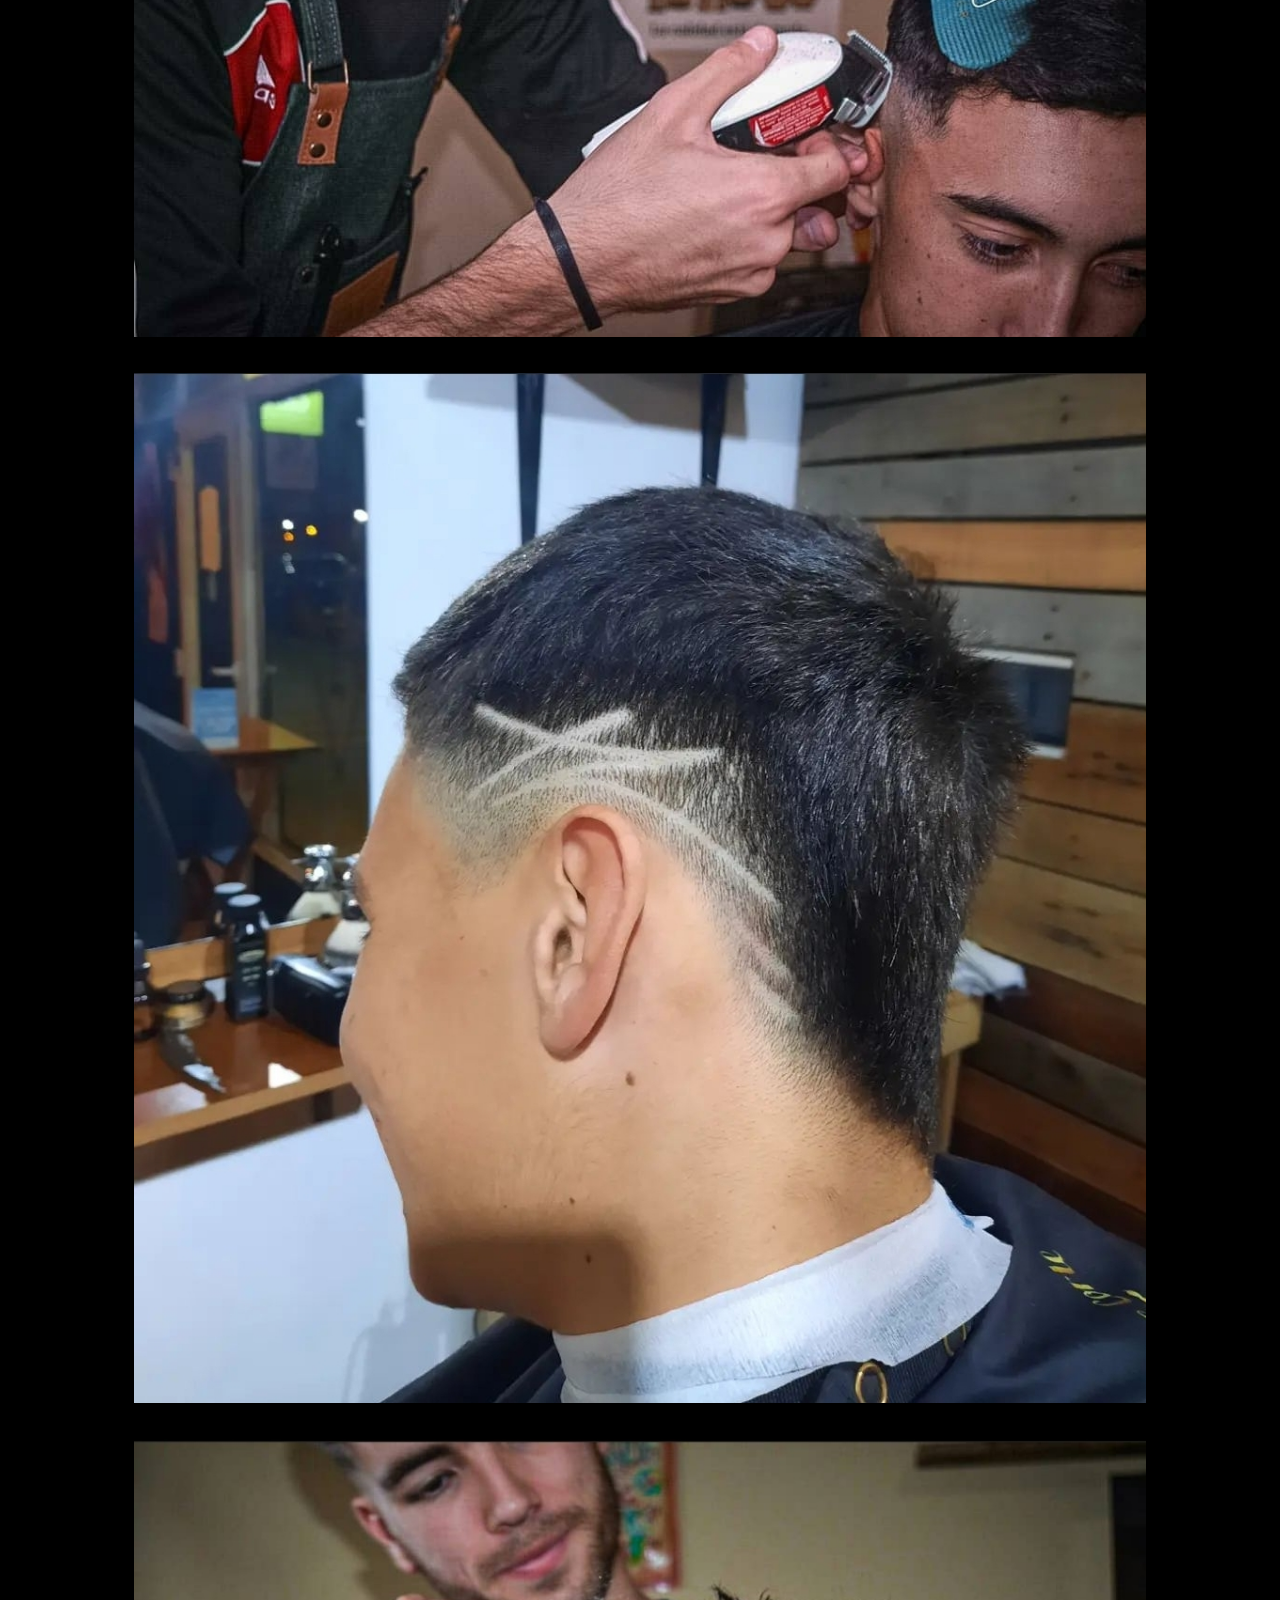
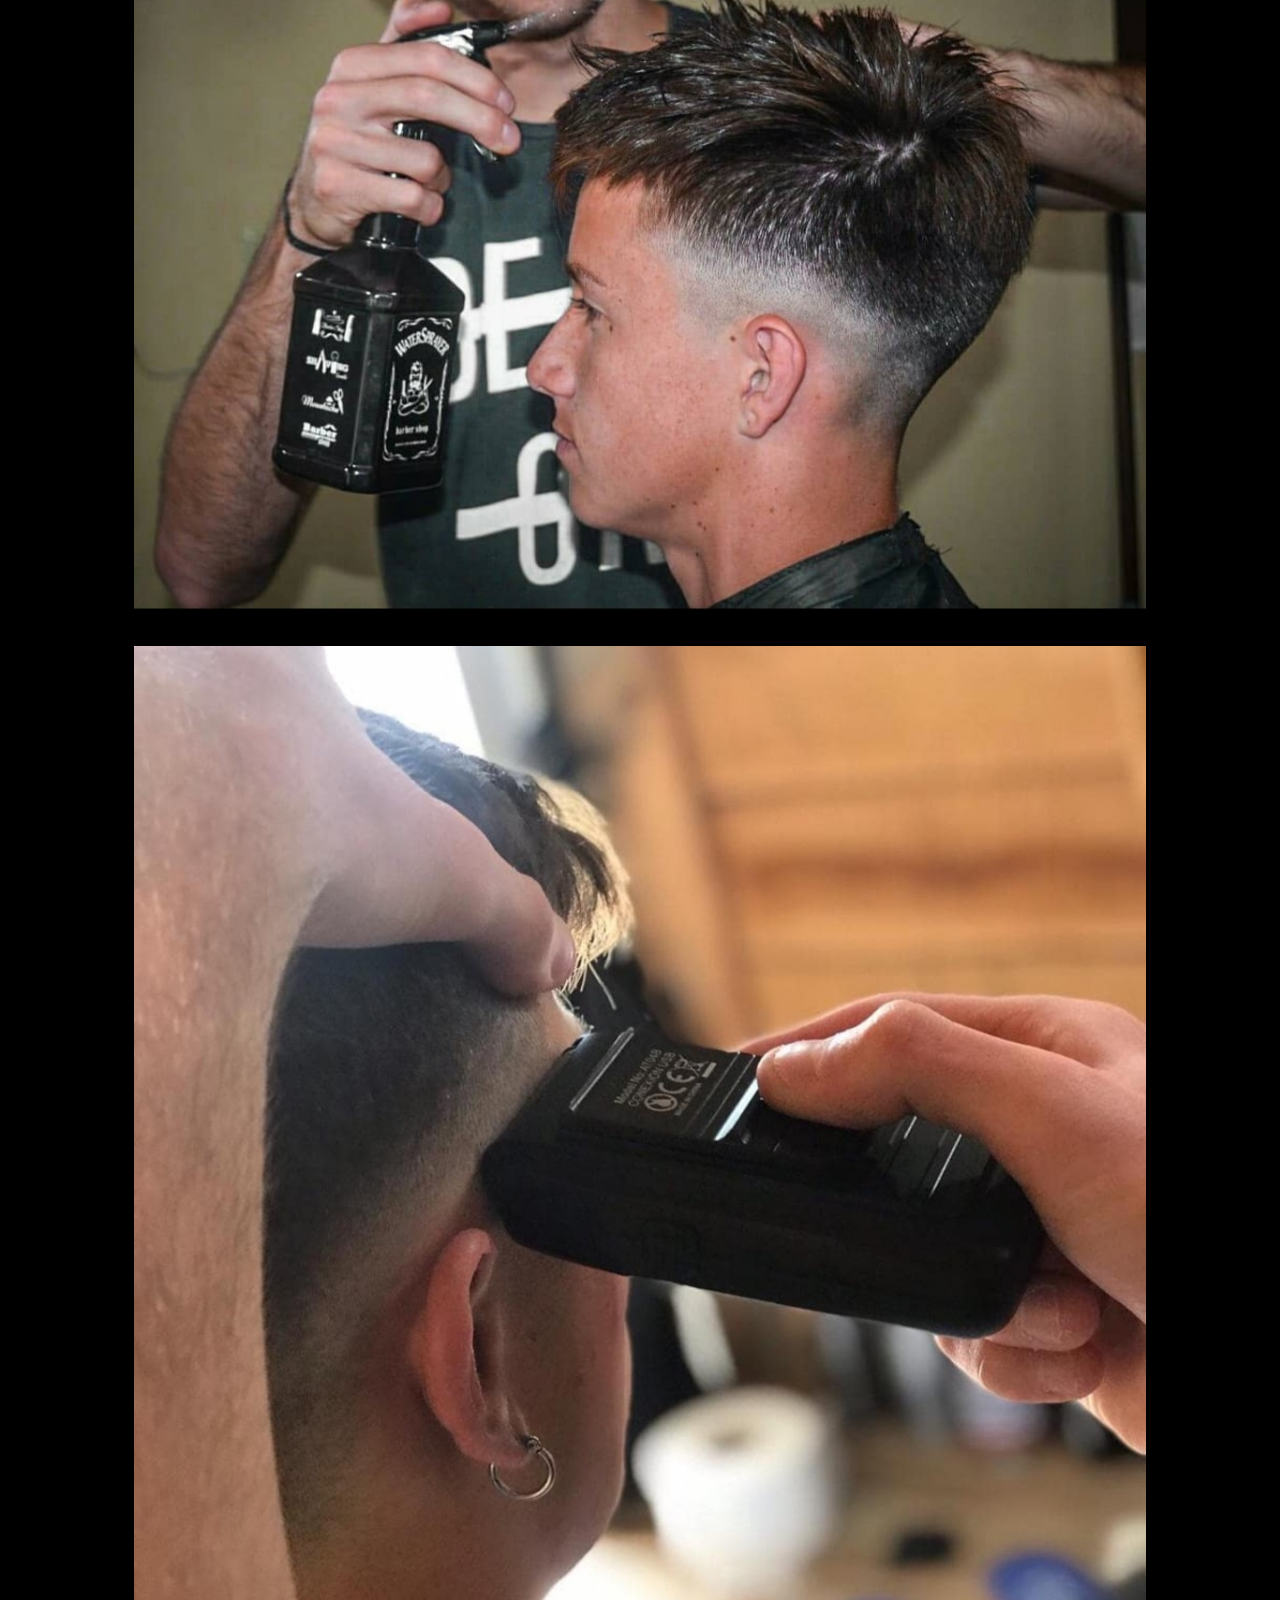
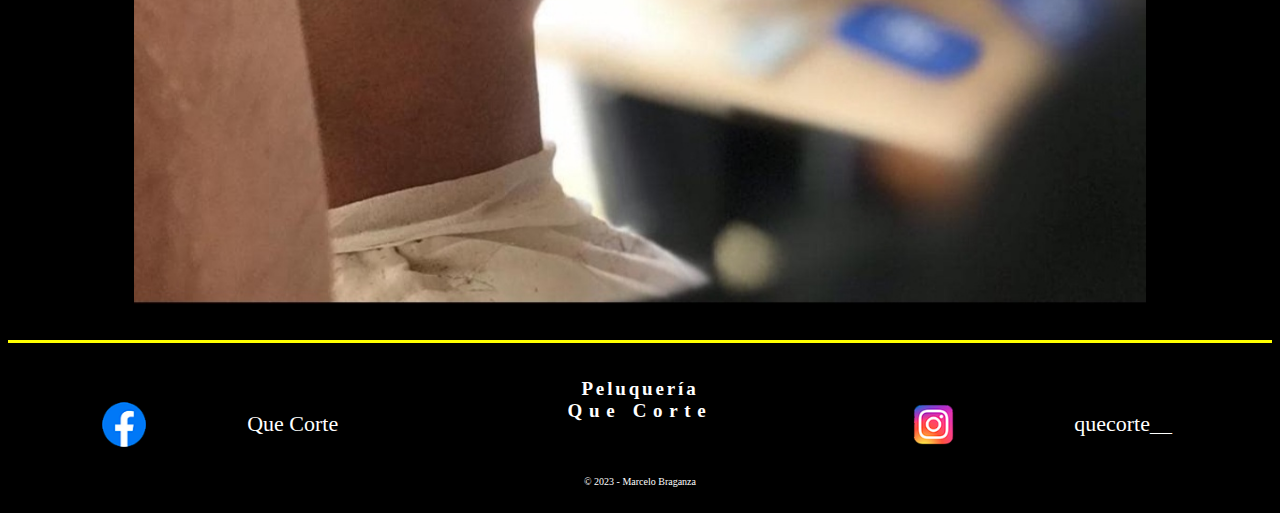
==== commit 4d7d78e0: "queCorte_v1.2" ====
--- a/pages/cortes.html
+++ b/pages/cortes.html
@@ -25,7 +25,7 @@
       </div>
   
       <div class="header-mobile__titulo animate__animated animate__slideInDown">
-        <img class="header-mobile__titulo__tamaño" src="../img/titulo-header.jpg" alt="tituloHeader">
+        <a href="../index.html"><img class="header-mobile__titulo__tamaño" src="../img/titulo-header.jpg" alt="tituloHeader"></a>
       </div>
   
       <div class="header-mobile__nav">
@@ -63,7 +63,7 @@
 
         <img class="header-desk__logo-titulo__logo" src="../img/logo-que-corte.jpg" alt="logoQueCorte">
     
-        <img class="header-desk__logo-titulo__titulo animate__animated animate__slideInDown" src="../img/titulo-header.jpg" alt="tituloHeader">
+        <a class="header-desk__logo-titulo__titulo animate__animated animate__slideInDown" href="../index.html"><img src="../img/titulo-header.jpg" alt="tituloHeader"></a>
   
       </div>
 
@@ -136,7 +136,7 @@
           <img class="footer__face__logo-label__logo__img-dim" src="../img/logo-face.png" alt="logoFace">
         </div>
         <div class="footer__face__logo-label__label">
-          Que Corte
+          <a class="footer__face__logo-label__label__enlaces-redes" href="https://www.facebook.com/Quecort" target="_blank">Que Corte</a>
         </div>
         <div></div>        
       </div>
@@ -163,7 +163,7 @@
           <img class="footer__insta__logo-label__logo__img-dim" src="../img/logo-insta.png" alt="logoInsta">
         </div>
         <div class="footer__insta__logo-label__label">
-          quecorte__
+          <a class="footer__insta__logo-label__label__enlaces-redes" href="https://www.instagram.com/quecorte__/" target="_blank">quecorte__</a>
         </div>
         <div></div>
       </div>
--- a/sass/main.css
+++ b/sass/main.css
@@ -206,6 +206,8 @@
   color: white;
 }
 .body-socios__form__label-input-socios__label {
+  display: flex;
+  align-items: center;
   font-size: 20px;
 }
 .body-socios__form__label-input-socios__input {
@@ -271,7 +273,7 @@
   align-items: center;
 }
 .header-mobile__titulo__tamaño {
-  width: 70%;
+  width: 110px;
   height: auto;
 }
 .header-mobile__nav {
@@ -338,7 +340,11 @@
   font-size: 11px;
   color: white;
 }
-.footer__face__logo-label__label:hover {
+.footer__face__logo-label__label__enlaces-redes {
+  text-decoration: none;
+  color: white;
+}
+.footer__face__logo-label__label__enlaces-redes:hover {
   color: yellow;
 }
 .footer__titulo-copyrigth {
@@ -408,7 +414,11 @@
   font-size: 11px;
   color: white;
 }
-.footer__insta__logo-label__label:hover {
+.footer__insta__logo-label__label__enlaces-redes {
+  text-decoration: none;
+  color: white;
+}
+.footer__insta__logo-label__label__enlaces-redes:hover {
   color: yellow;
 }
 
@@ -418,7 +428,7 @@
     height: auto;
   }
   .header-mobile__titulo__tamaño {
-    width: 65%;
+    width: 150px;
     height: auto;
   }
   .header-mobile__nav__wid-dropdown__prop {
@@ -451,15 +461,15 @@
     font-size: 9px;
   }
 }
-@media (orientation: landscape) {
+@media (orientation: landscape) and (max-width: 767px) {
   .header-mobile {
     height: 25vh;
   }
   .header-mobile__logo__tamaño {
-    width: 35%;
+    width: 30%;
   }
   .header-mobile__titulo__tamaño {
-    width: 40%;
+    width: 50;
   }
   .header-mobile__nav__wid-dropdown__prop {
     width: 115px;
@@ -486,7 +496,7 @@
     padding-bottom: 5vh;
   }
   .body-sobre-nosotros__texto {
-    font-size: 15px;
+    font-size: 19px;
   }
   .body-socios {
     padding-top: 35vh;
@@ -534,7 +544,7 @@
     height: auto;
   }
   .header-mobile__titulo__tamaño {
-    width: 50%;
+    width: 100%;
     height: auto;
   }
   .header-mobile__nav__wid-dropdown__prop {
@@ -560,7 +570,7 @@
     height: auto;
   }
   .body-sobre-nosotros__texto {
-    font-size: 22.5px;
+    font-size: 26px;
   }
   .body-socios {
     padding-top: 22vh;
@@ -568,7 +578,7 @@
   }
   .body-socios__form {
     width: 70%;
-    height: 370px;
+    height: auto;
   }
   .footer__face__logo-label__logo__img-dim {
     width: 35%;
@@ -662,7 +672,8 @@
     font-size: 16px;
   }
   .header-desk__frase-nav__nav__enlaces-header:hover {
-    color: white;
+    background-color: yellow;
+    color: black;
   }
   .header-desk__frase-nav__nav__over-enlace {
     font-size: 13px;
@@ -720,7 +731,7 @@
     height: auto;
     color: white;
     text-align: justify;
-    font-size: 22px;
+    font-size: 24px;
   }
   .body-socios {
     padding-top: 6vh;
@@ -800,20 +811,23 @@
     font-size: 18px;
   }
   .body-turnos__regitro-turnos__btn-regitrar-turno__prop {
-    width: 100%;
+    width: 500px;
     height: 40px;
     font-size: 20px;
     font-weight: bold;
   }
   .body-sobre-nosotros__texto {
-    font-size: 28px;
+    font-size: 33px;
   }
   .body-socios__form__h2-socios {
     font-size: 35px;
   }
   .body-socios__form__label-input-socios {
     height: 40px;
-    font-size: 27px;
+    font-size: 20px;
+  }
+  .body-socios__form__label-input-socios__label {
+    font-size: 30px;
   }
   .body-socios__form__btn-socios__prop {
     height: 40px;
